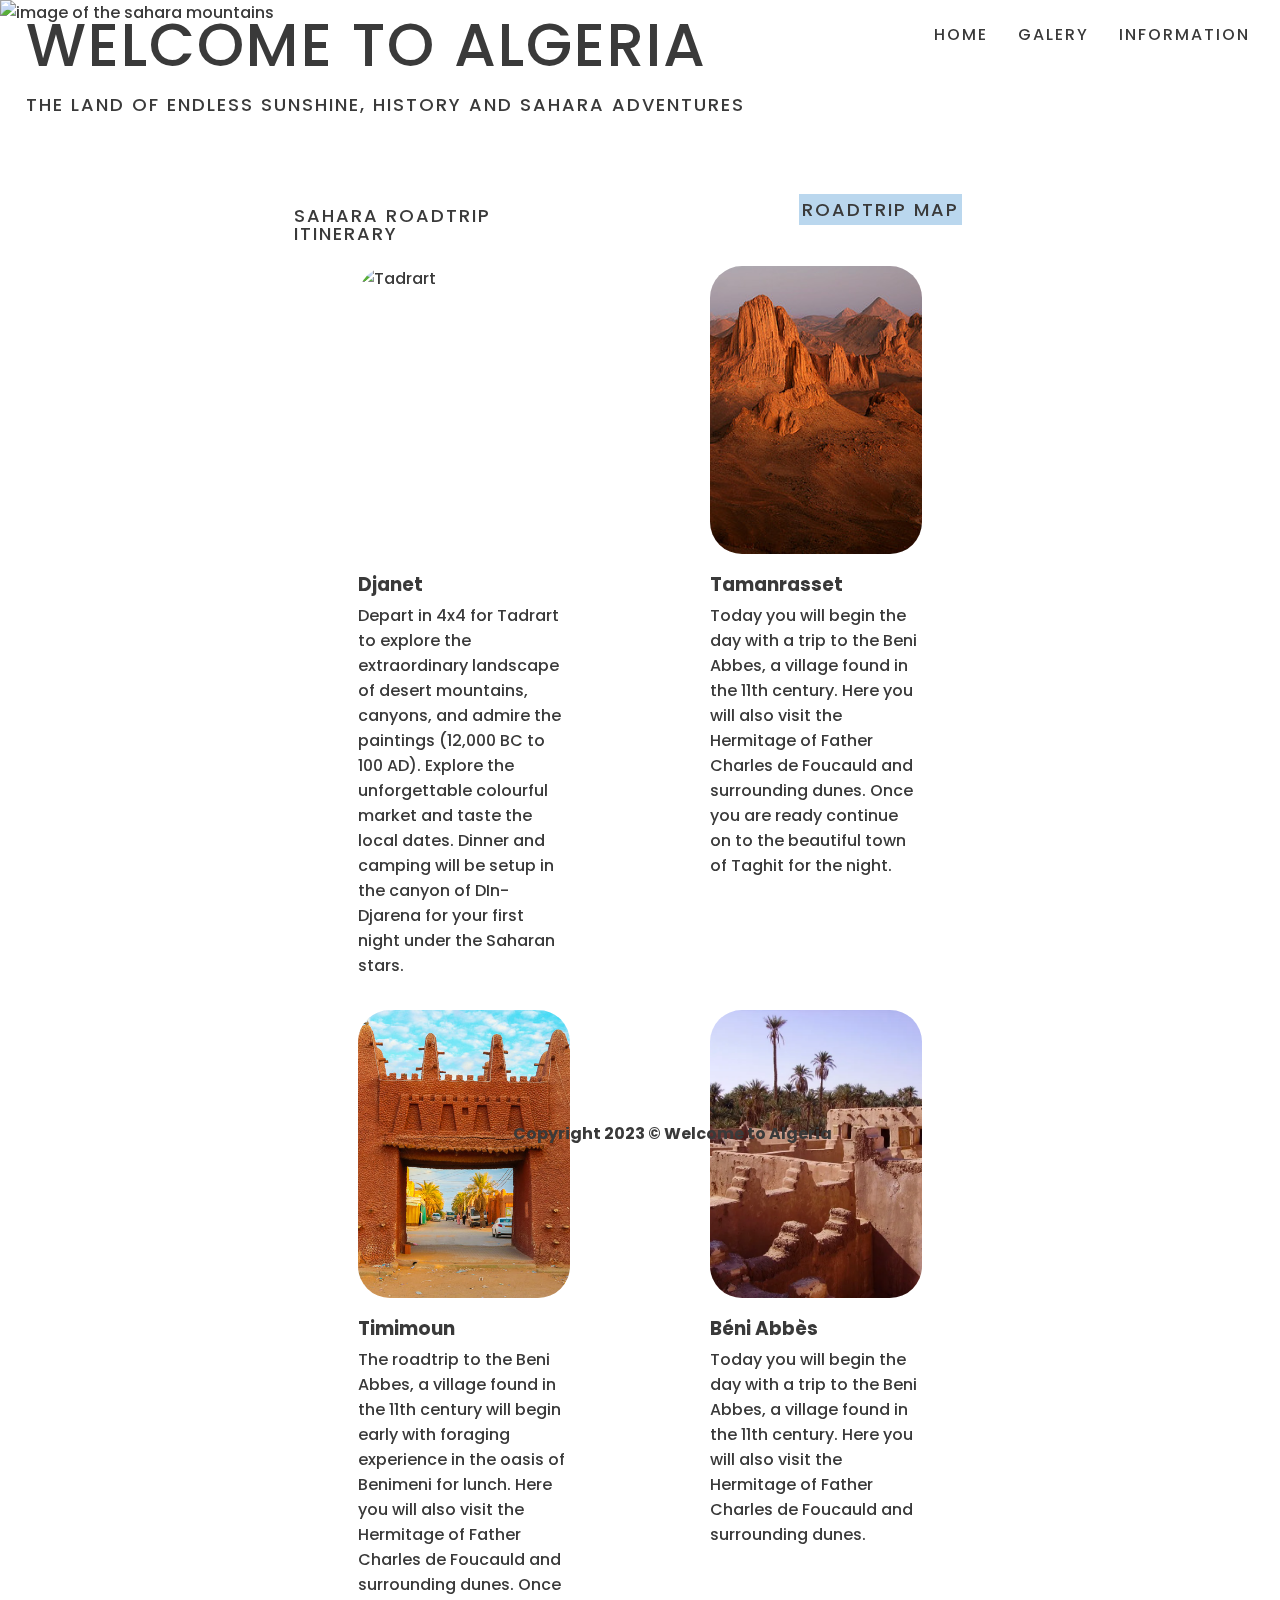
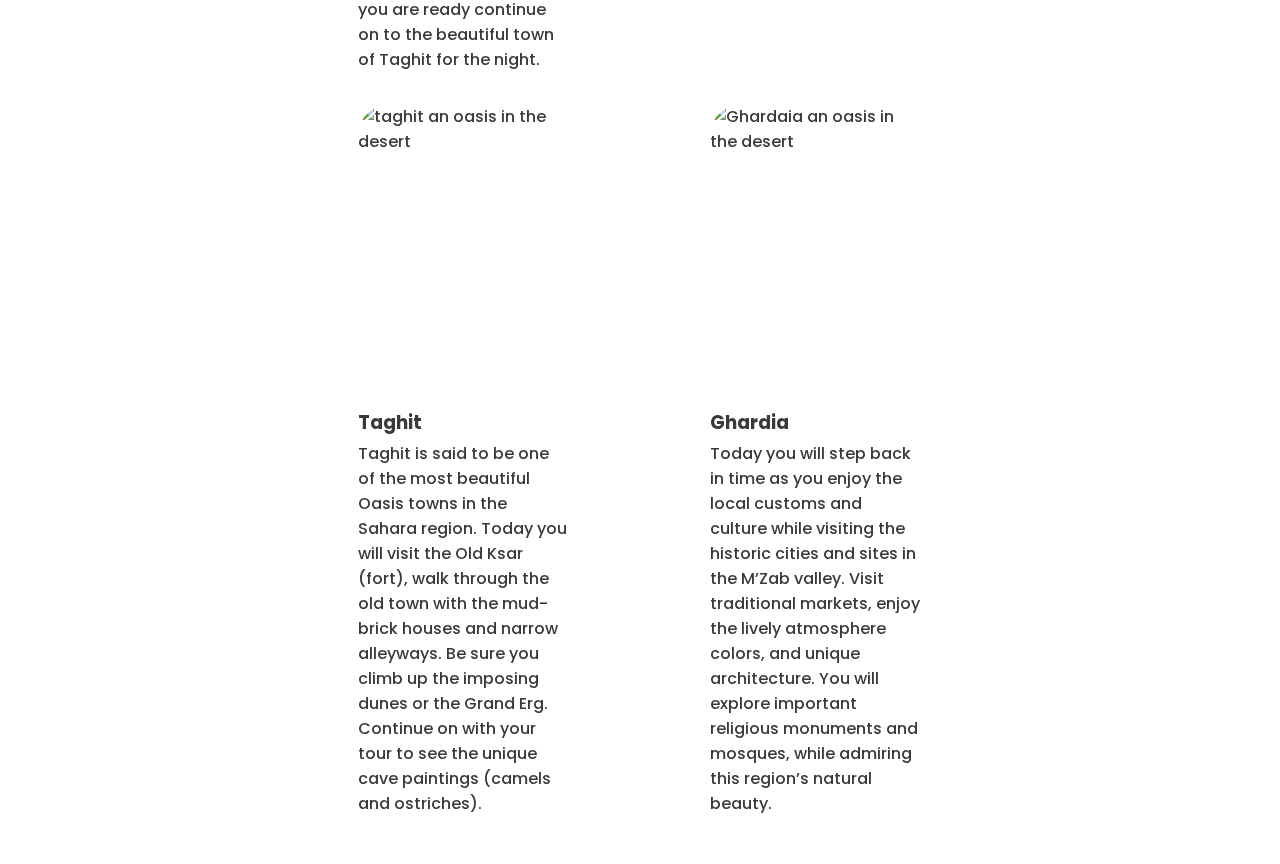
==== adventure.html @ 7b7f1408 "add icons" ====
<!DOCTYPE html>
<html lang="en">
<head>
    <meta charset="UTF-8">
    <meta http-equiv="X-UA-Compatible" content="IE=edge">
    <meta name="viewport" content="width=device-width, initial-scale=1.0">
    <meta name="description" content="Welcome to Algeria, a webpage that highlights the best touristic spots to see and experiences to have when visiting this mysterious and incredible country.">
    <meta name="description" content="Welcome to Algeria, tips and highlights of the best things to do in Algeria">
    <link rel="stylesheet" href="./assets/css/style.css">

    <title>Welcome to Algeria</title>
</head>

    

<body>
    <header>
        <a href="index.html"></a>
        
        <div class="background-wrapper">
            <img id="hero-image" src="./assets/css/images/roadtrip_bg2.PNG" alt="image of the sahara mountains">
        </div>

        <div class="showcase">
            <nav id="navigation">
                <ul id="menu">
                        
                    <li>
                        <a href="#">Information</a>
                    
                    </li>
                    <li>
                        <a href="#">Galery</a>
                    </li>
                    <li>
                        <a href="index.html">Home</a>
                    
                    </li>  
                </ul>
            </nav>   
        </div>
    
      <div class="header_roadtrip">
        <h1 id="logo">Welcome to Algeria</h1>
        <h2 id="subtitle">The Land of endless Sunshine, history and Sahara Adventures</h2>
    </div>
    </header>
    
   

   <div class="roadtrip">
        <div class="roadtrip-header">
            <div class="header_col_left">
                <h2 id="subtitle"> Sahara Roadtrip Itinerary </h2>
                <i class="fa-solid fa-car-side"></i>
            </div>


            <div class="map">
                <a href="map.html">Roadtrip Map <i class="fa-solid fa-map-location-dot"></i></a>
            </div>  
       </div>
    
 

         <div class="destinations">
           
            <div id="destination">
                
                <div id="destination_image_wrapper">
                    <img class="destination_image" src="./assets/css/images/sahara-desert.jpg" aria-label="Tadrart mountains near Djanet" 
                        alt="Tadrart">
                </div>

                <h3><i class="fa-solid fa-location-dot"></i> Djanet</h3>
                <p>
                    Depart in 4x4 for Tadrart to explore the extraordinary landscape of desert mountains, canyons,
                    and admire the paintings (12,000 BC to 100 AD). Explore the unforgettable colourful market and taste the local dates.
                    Dinner and camping will be setup in the canyon of DIn-Djarena for your first night under the Saharan stars.
                </p>

            </div>
           
            <div id="destination">
                
                <div id="destination_image_wrapper">
                    <img class="destination_image" src="./assets/css/images/tamanrasset-ahogar.jpg" aria-label="the ahogar mountains near the city of Tamanrasset" 
                        alt="ahogar mountains near Tamanrasset city">
                </div>
                <h3>Tamanrasset <i class="fa-solid fa-location-dot"></i></h3>
                <p>
                    Today you will begin the day with a trip to the Beni Abbes, a village found in the 11th century.
            Here you will also visit the Hermitage of Father Charles de Foucauld and surrounding dunes.
            Once you are ready continue on to the beautiful town of Taghit for the night. 
                </p>
            </div>
            
            <div id="destination">
                <div id="destination_image_wrapper">
                    <img class="destination_image" src="./assets/css/images/timimoun-ksar.jpg" aria-label="castle of Timimoun" 
                        alt=" castle in Timimoun">  
                </div>
                <h3>Timimoun <i class="fa-solid fa-location-dot"></i></h3>
                <p>The roadtrip to the Beni Abbes, a village found in the 11th century will begin early with foraging experience in the oasis of Benimeni for lunch.
            Here you will also visit the Hermitage of Father Charles de Foucauld and surrounding dunes.
            Once you are ready continue on to the beautiful town of Taghit for the night.</p>
            </div>

            <div id="destination">
                <div id="destination_image_wrapper">
                    <img  class="destination_image" src="./assets/css/images/Ksar-de-Beni-Abbes.webp" aria-label="castle of the descendent of town founder" 
                        alt=" castle in Beni Abbes">
                </div>
                <h3>Béni Abbès <i class="fa-solid fa-location-dot"></i></h3>
                <p>Today you will begin the day with a trip to the Beni Abbes, a village found in the 11th century.
                Here you will also visit the Hermitage of Father Charles de Foucauld and surrounding dunes.</p>
            </div>
            
            <div id="destination">
                <div id="destination_image_wrapper">
                    <img  class="destination_image" src="./assets/css/images/Oasis-of-Taghit.jpg" aria-label="the town of Taghit an oasis in the middle of the desert" 
                        alt=" taghit an oasis in the desert">
                </div>
                <h3>Taghit <i class="fa-solid fa-location-dot"></i></h3>
                 <p>Taghit is said to be one of the most beautiful Oasis towns in the Sahara region. Today you will visit the Old Ksar (fort),
                walk through the old town with the mud-brick houses and narrow alleyways. Be sure you climb up the imposing dunes or the Grand
                Erg. Continue on with your tour to see the unique cave paintings (camels and ostriches).
                </p>
            </div>
            
            <div id="destination">
                <div id="destination_image_wrapper">
                    <img  class="destination_image" src="./assets/css/images/Ghardaia-Algeria.jpg" aria-label="the town of Ghardaia an oasis in the middle of the desert" 
                        alt=" Ghardaia an oasis in the desert">
                </div>
                <h3>Ghardia <i class="fa-solid fa-location-dot"></i></h3>
                <p>Today you will step back in time as you enjoy the local customs and culture while visiting the historic cities and sites in the M’Zab valley.
                Visit traditional markets, enjoy the lively atmosphere colors, and unique architecture. You will explore important religious monuments and mosques,
                while admiring this region’s natural beauty.</p>

            </div>
       </div>
       
   </div>
   <!--
        <div class="bg-modal">
            <div class="modal-content">
                <div id="map">
                    <h3>Roadtrip Map</h3>
                    <iframe src="https://www.google.com/maps/embed?pb=!1m52!1m12!1m3!1d11360743.648495719!2d-1.3803952590381898!3d29.0683689538386!2m3!1f0!2f0!3f0!3m2!1i1024!2i768!4f13.1!4m37!3e0!4m5!1s0x122c34592770aaf5%3A0x74a43f19b4fffa40!2sDjanet%2C%20Algeria!3m2!1d24.554150999999997!2d9.485429!4m5!1s0x12206f20039a4af5%3A0xd524cbdec5d293e4!2sTamanrasset%2C%20Algeria!3m2!1d22.790297199999998!2d5.5193268!4m5!1s0x127572225e84a77f%3A0x29b4250c99b3463e!2sTimimoun%2C%20Algeria!3m2!1d29.2616911!2d0.2415964!4m5!1s0xd8de0237eaebd35%3A0x80a82d752c0e3b8a!2zQsOpbmkgQWJiw6hzLCBBbGdlcmlh!3m2!1d30.131221699999998!2d-2.1662258!4m5!1s0xd8fb2fc1770a401%3A0xcf4f9fd0faa6341d!2sTaghit%2C%20Algeria!3m2!1d30.8792156!2d-2.0103649!4m5!1s0x1264260535a026c3%3A0xc3b2db87d221aa04!2sGhardaia%2C%20Algeria!3m2!1d32.4943741!2d3.64446!5e1!3m2!1sen!2sde!4v1672321815999!5m2!1sen!2sde" alt="detailed map of the roadtrip though the Algerian Sahara" ></iframe>
                 </div>
            </div>

        </div>-->
</body>
<footer>
          
            <ul class="social-networks">
             <li>
                    <a href="https://facebook.com" target="_blank" rel="noopener"
                        aria-label="Visit our Facebook page (opens in a new tab)"><i class="fab fa-facebook"></i></a>
                </li>
                <li>
                    <a href="https://twitter.com" target="_blank" rel="noopener"
                        aria-label="Visit our Twitter page (opens in a new tab)"><i class="fab fa-twitter-square"></i></a>
                </li>
                <li>
                    <a href="https://youtube.com" target="_blank" rel="noopener"
                        aria-label="Visit our YouTube page (opens in a new tab)"><i class="fab fa-youtube-square"></i></a>
                </li>
                <li>
                    <a href="https://instagram.com" target="_blank" rel="noopener"
                        aria-label="Visit our Instagram page (opens in a new tab)"><i class="fab fa-instagram"></i></a>
                </li> 
                <li class="copyright">
                    <p>Copyright 2023 © Welcome to Algeria
                    </p>
                </li>
            </ul>
    
</footer>
<!-- Font awesome script -->
<script src="https://kit.fontawesome.com/b83175b9a4.js" crossorigin="anonymous"></script>
<script src="https://kit.fontawesome.com/b83175b9a4.js" crossorigin="anonymous"></script>
<script src="https://kit.fontawesome.com/726e1f4ce8.js" crossorigin="anonymous"></script>
</html>
---- assets/css/style.css ----
@import url('https://fonts.googleapis.com/css?family=Poppins:200,300,400,500,600,700,800,900&display=swap');

* {
    box-sizing: border-box;
    margin: 0;
    padding: 0;
    font-family: 'Poppins', sans-serif;
}

body {
    height: 100%;
    font-family: 'Poppins', sans-serif;
    font-weight: 500;
    color: #3a3a3a;
}



#logo {
    font-family: 'Poppins', sans-serif;
    font-size: 60px;
    font-weight: 500;
    text-transform: uppercase;
    letter-spacing: 2px;
    color: #3a3a3a;
}

#subtitle {
    font-family: 'Poppins', sans-serif;
    font-size: large;
    font-weight: 500;
    /* line-height: 1em; */
    text-transform: uppercase;
    letter-spacing: 2px;
    color: #3a3a3a;
    align-self: flex-start;
    margin-left: 2%;
    margin: 0.4rem;
}

#logo {
    text-align: left;
    margin-left: 2%;
}
/*navigation links*/

#navigation {
    align-self: flex-end;
}

#menu {
    
    font-family: 'Poppins', sans-serif;
    font-size: 1em;
    font-weight: 500;
    line-height: 1em;
    text-transform: uppercase;
    letter-spacing: 2px;
    

}

#menu li {
    float: right;
    list-style-type: none;
    margin-right: 30px;

}
#menu a {
    text-decoration: none;
    color:  #3a3a3a;
}

#menu a:hover {

    border-bottom: 1px solid #f56607;
    color: #f56607;

}

.video {
    position: absolute;
    top: 0;
    left: 0;
    width: 100%;
    height: 100%;
    object-fit: cover;
    z-index: -2;
}


.showcase {
    width: 100%;
    position: absolute;
    top: 3%;
    left: 0px;
    z-index: 1;
    display: flex;
    justify-content: space-between;
    align-items: flex-start;
    color: #394149;
    z-index: 2;
    flex-direction: column;
}


#logo {
    font-family: 'Poppins', sans-serif;
    font-size: 60px;
    font-weight: 500;
    text-transform: uppercase;
    letter-spacing: 2px;
    color:  #3a3a3a;
}

#subtitle {
    font-family: 'Poppins', sans-serif;
    font-size: large;
    font-weight: 500;
    line-height: 1em;
    text-transform: uppercase;
    letter-spacing: 2px;
    color:  #3a3a3a;
    align-self: flex-start;
    margin-left: 2%;
}

/* Content of the home page*/

#logo {
    text-align: left;
    margin-left: 2%;
}
.content {
    margin-top: 7%;
    display: flex;
    flex-direction: column;
}
.short-intro {
    align-self: center;
    background-color: #ffffff9c;
    width: 45%;
    padding: 16px;
    border-radius: 20px;
    margin-top: 100px;
    font-weight: 500;
    display: flex;
    flex-direction: column;
    color: black;
    border: 1px solid #bbbbbb;
    box-shadow: 7px 10px 22px -1px rgb(0 0 0 / 24%);

}

.short-intro p {
    font-size: small;
    font-weight: 600;
    text-shadow: 0px 0px 6px white;
}

#start-btn {    
    align-self: center;
    padding: 5px 10px;
    border-radius: 10px;
    margin: 14px;
    cursor: pointer;
    font-weight: 500;
    background-color: #f8f8f891;
    border: 1px solid #bbbbbb;
    
}

#start-btn :hover {
    background-color: #f2f2f291;
     color:  #f56607;
  
}

#start-btn a {
   text-decoration: none; 
}
/* footer and social media links*/

footer {
    position: absolute;
    bottom: -259px;
    left: 0px;
    max-height: 20%;
    width: 100%;
    font-size: larger;
    font-weight: bolder;
}


.social-networks {
    display: flex;
    flex-direction: row;
    align-items: center;
    justify-content: center;
}

.social-networks i {
    font-size: 160%;
    margin: 1%;
    padding: 5px;
    color: #3a3a3a
}

.social-networks li {
    margin: 3px;
}

.social-networks li::marker {
    content: none;
}

.copyright {
    font-size: smaller;
    color: #3a3a3a
}

/*roadtrip details page*/

.header_roadtrip {
    margin-top: 0px;
    display: flex;
    flex-direction: column;
}
#hero-image {
    background: url('../css/images/roadtrip_bg2.PNG') no repeat center center;
    min-height: 100%;
    
    background-size: cover;
    object-fit: cover;
    position: fixed;
}

.background-wrapper {
    width: 100%;
    height: 60px;
    overflow: hidden;
    z-index: -2;
    position: fixed;
    left: 0;
    top: 0;
}

.roadtrip {
    width: 60%;
    /*display: flex;
    align-items: center;
    justify-content: center;
    flex: 1;*/
    background-color: #ffffffb8;
    margin-left: auto;
    margin-right: auto;
    margin-top: 3rem;
    border-radius: 2rem;
    padding: 2rem;

}

h3 {
    color: #3a3a3a;
    margin-bottom: 4px;
    align-items: center;
    justify-content: center;
}


.destinations {
    color: #3a3a3a;
    display: flex;
    flex-direction: row;
    flex-wrap: wrap;
    justify-content: space-around;
    align-items: flex-start;
}

#destination {
    width: 30%;
    margin: 1rem;
    display: flex;
    flex-direction: column;
}

.destination_image {
    object-fit: cover;
    width: 100%;
    height: 100%;
}

#destination_image_wrapper {
    height: 18rem;
    margin-bottom: 1rem;
    border-radius: 2rem;
    overflow: hidden;
}

/*the map page*/

.roadtrip-map {
    width: 60%;
    background-color: #ffffffb8;
    margin-left: auto;
    margin-right: auto;
    margin-top: 8rem;
    border-radius: 2rem;
    padding: 3rem;
    display: flex;
    flex-direction: column;
    flex-wrap: wrap;
   
}

iframe {
    width: 100%;
    height: 52rem;
    display: flex;
    flex-direction: row;
    flex-wrap: wrap;
    justify-content: center;
    align-items: center;
}


.itinerary {
    font-family: 'Poppins', sans-serif;
    font-size: large;
    font-weight: 500;
    line-height: 1em;
    text-transform: uppercase;
    letter-spacing: 2px;
    color: #3a3a3a;
    align-self: flex-start;
    margin: 0.3rem;
}


.itinerary a {
    text-decoration: none;
    color: #3a3a3a;
    background-color: #217fc94f;
    padding: 3px;
    padding: -0.4rem;
    margin: -221px;
}

.itinerary a:hover {
    border-bottom: 1px solid #f56607;
    color: #f56607;
}

.map {
    font-family: 'Poppins', sans-serif;
    font-size: large;
    font-weight: 500;
    line-height: 1em;
    text-transform: uppercase;
    letter-spacing: 2px;
    color: #3a3a3a;
   
}

.map a {
    text-decoration: none;
    color: #3a3a3a;
    background-color: #217fc94f;
    padding: 3px;
    padding: -0.4rem;
    margin: 30px;
}


.map a:hover {
    border-bottom: 1px #f56607;
    color: #f56607;
}

.roadtrip-header {
    display: flex;
    flex-direction: row;
    justify-content: space-between;
}

.map-header {
    
    display: flex;
    flex-direction: row;
    margin-bottom: -1.5rem;
    align-items: baseline;
    align-content: flex-start;
    justify-content: space-between;
    flex-wrap: wrap;

}

#map {
    display: flex;
    flex-direction: row;
    justify-content: space-between;
}

.map-header i {
    font-size: large;
    margin: 1%;
    padding: 5px;
    color: #3a3a3a;
    height: 20px;
}
.map-header i::marker {
    content: icon;
}

.header_col_left{
    display:flex;
    flex-direction: row;
}
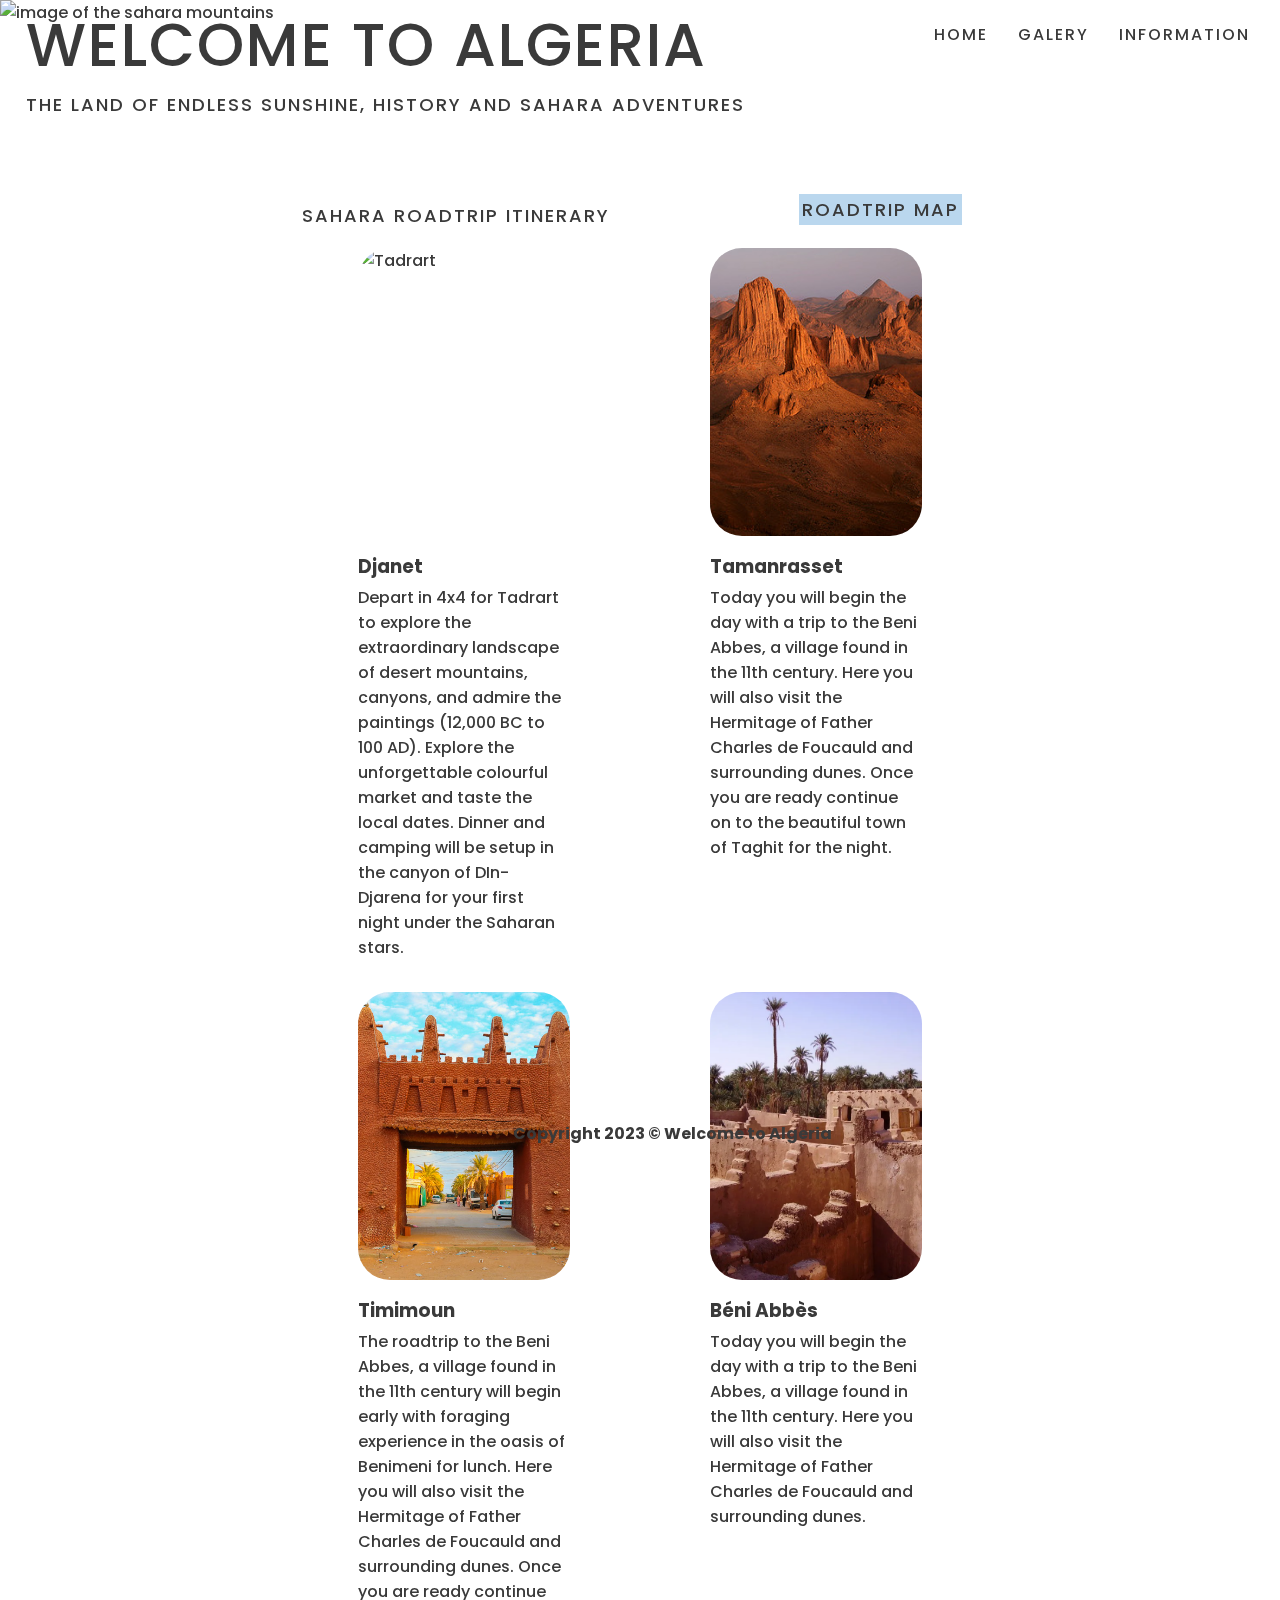
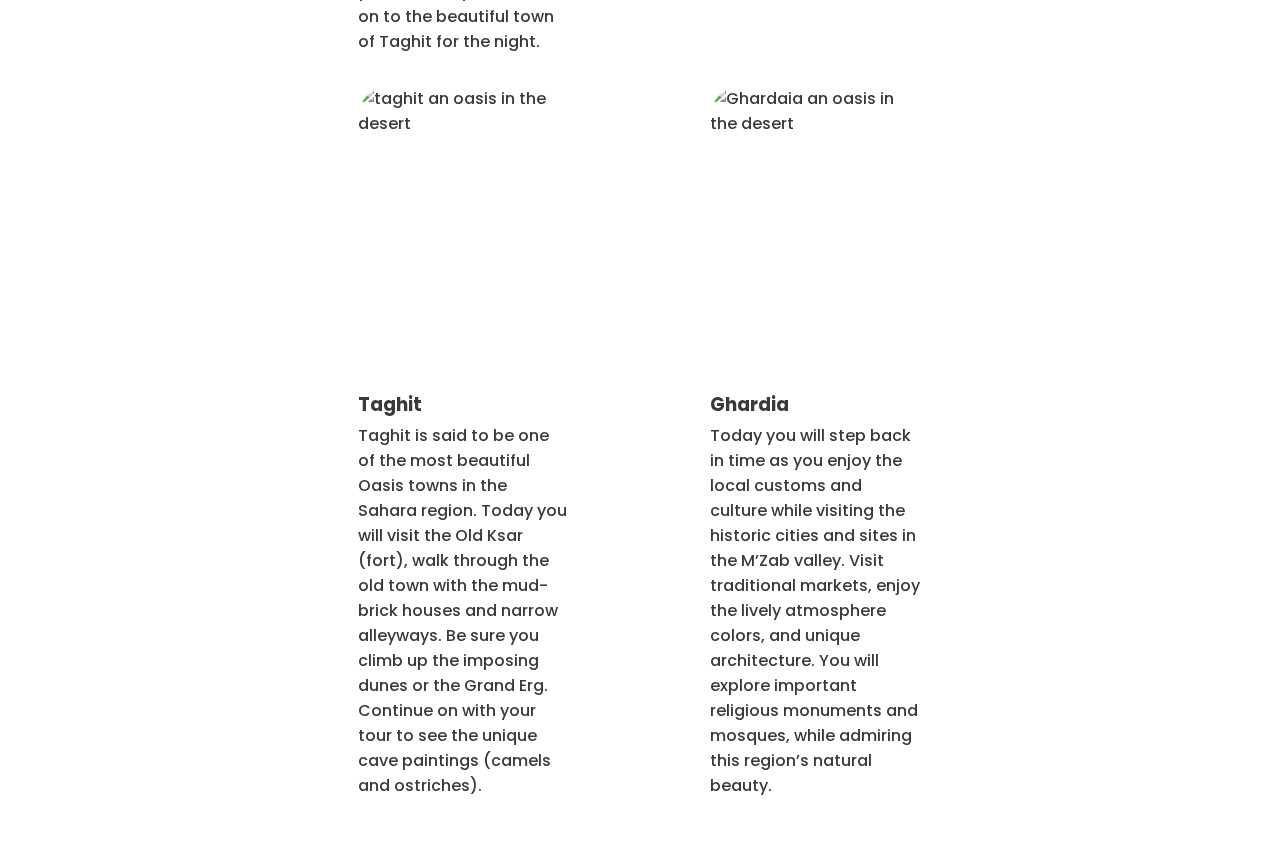
==== commit 82354739: "add gallery structure and style" ====
--- a/adventure.html
+++ b/adventure.html
@@ -30,7 +30,7 @@
                     
                     </li>
                     <li>
-                        <a href="#">Galery</a>
+                        <a href="gallery.html">Galery</a>
                     </li>
                     <li>
                         <a href="index.html">Home</a>
@@ -50,12 +50,8 @@
 
    <div class="roadtrip">
         <div class="roadtrip-header">
-            <div class="header_col_left">
                 <h2 id="subtitle"> Sahara Roadtrip Itinerary </h2>
-                <i class="fa-solid fa-car-side"></i>
-            </div>
-
-
+                
             <div class="map">
                 <a href="map.html">Roadtrip Map <i class="fa-solid fa-map-location-dot"></i></a>
             </div>  
@@ -72,7 +68,7 @@
                         alt="Tadrart">
                 </div>
 
-                <h3><i class="fa-solid fa-location-dot"></i> Djanet</h3>
+                <h3> Djanet <i class="fa-solid fa-location-dot"></i></h3>
                 <p>
                     Depart in 4x4 for Tadrart to explore the extraordinary landscape of desert mountains, canyons,
                     and admire the paintings (12,000 BC to 100 AD). Explore the unforgettable colourful market and taste the local dates.
--- a/assets/css/style.css
+++ b/assets/css/style.css
@@ -412,7 +412,28 @@
     content: icon;
 }
 
-.header_col_left{
-    display:flex;
-    flex-direction: row;
+/*gallery*/
+
+#showcase-gallery {
+    background-color: #bad1e8;
+    height: 243px;
+    padding: 59px;
+
+}
+
+img {
+    width: 100%;
+    height: 298px;
+  
+}
+
+#photos {
+    clear: both;
+    line-height: 0;
+    column-count: 4;
+    column-gap: 0;
+}
+
+#photos > img {
+    width: 100%;
 }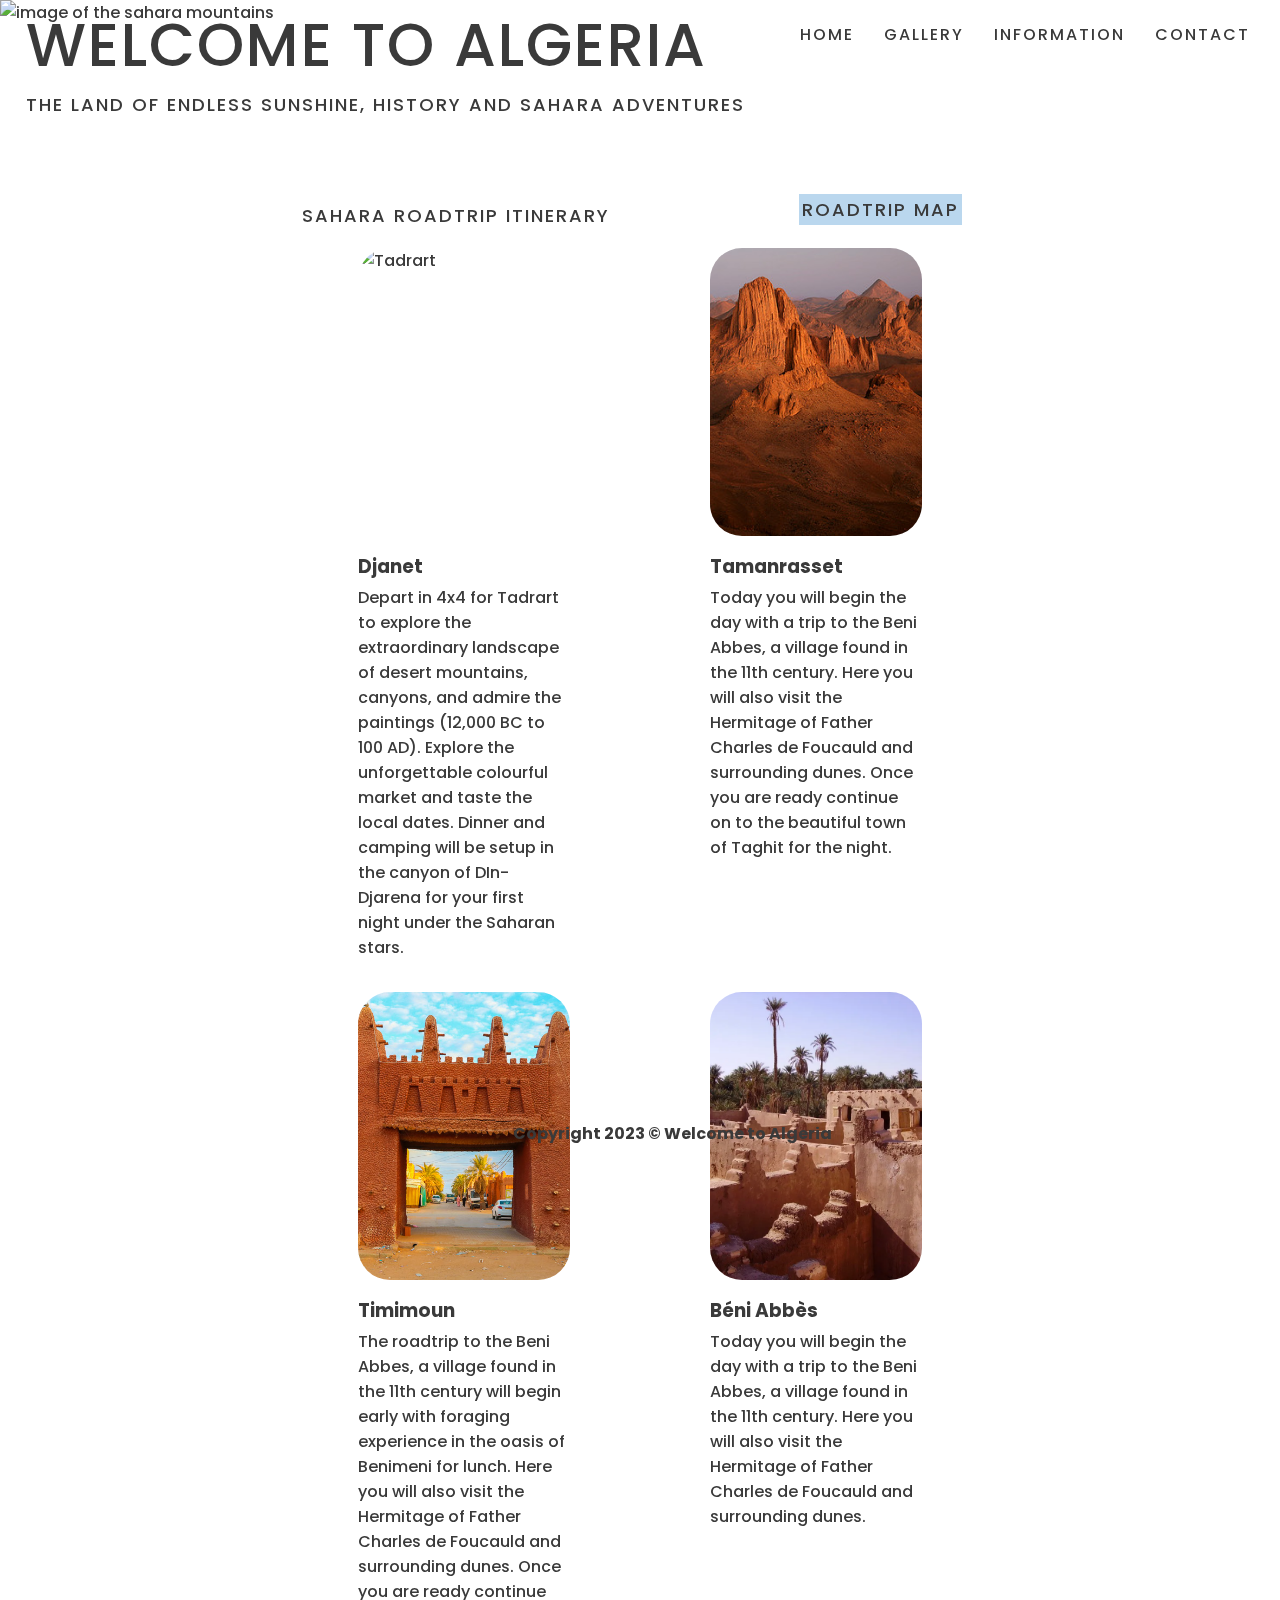
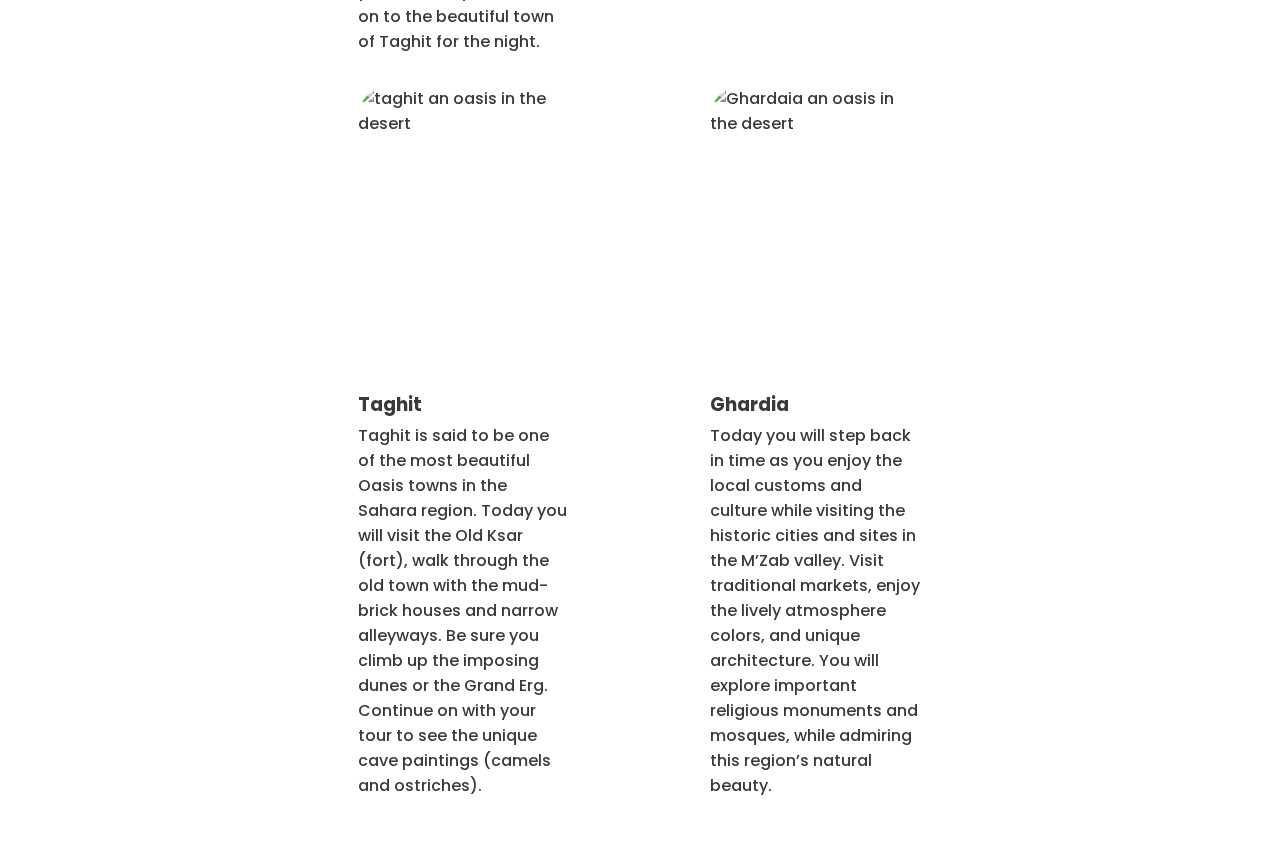
==== commit c4679cec: "add form style and fix typoes" ====
--- a/adventure.html
+++ b/adventure.html
@@ -24,13 +24,17 @@
         <div class="showcase">
             <nav id="navigation">
                 <ul id="menu">
+
+                    <li>  
+                        <a href="contact-form.html">Contact</a>
+                    </li>
                         
                     <li>
-                        <a href="#">Information</a>
+                        <a href="information.html">Information</a>
                     
                     </li>
                     <li>
-                        <a href="gallery.html">Galery</a>
+                        <a href="gallery.html">Gallery</a>
                     </li>
                     <li>
                         <a href="index.html">Home</a>
--- a/assets/css/style.css
+++ b/assets/css/style.css
@@ -79,7 +79,7 @@
 }
 
 .video {
-    position: absolute;
+    position: fixed;
     top: 0;
     left: 0;
     width: 100%;
@@ -98,7 +98,7 @@
     display: flex;
     justify-content: space-between;
     align-items: flex-start;
-    color: #394149;
+    color: #f56607;
     z-index: 2;
     flex-direction: column;
 }
@@ -436,4 +436,80 @@
 
 #photos > img {
     width: 100%;
-}+}
+
+/* information */
+
+.roadtrip-information {
+    align-self: center;
+    background-color: rgba(255, 255, 255, 0.863);
+    width: 60%;
+    margin-top: 100px;
+    font-weight: 500;
+    display: flex;
+    flex-direction: column;
+    box-shadow: rgba(0, 0, 0, 0.24) 7px 10px 22px -1px;
+    text-shadow: white 0px 0px 6px;
+    border-radius: 20px;
+    border-width: 1px;
+    border-style: solid;
+    border-color: rgb(187, 187, 187);
+    border-image: initial;
+    padding: 35px;
+}
+
+/* contact */
+
+.contact-us {
+    align-self: center;
+    background-color: rgba(255, 255, 255, 0.863);
+    width: 60%;
+    margin-top: 100px;
+    font-weight: 500;
+    display: flex;
+    flex-direction: column;
+    box-shadow: rgba(0, 0, 0, 0.24) 7px 10px 22px -1px;
+    text-shadow: white 0px 0px 6px;
+    border-radius: 20px;
+    border-width: 1px;
+    border-style: solid;
+    border-color: rgb(187, 187, 187);
+    border-image: initial;
+    padding: 35px;
+}
+
+.contact_col {
+    display: flex;
+    flex-direction: column;
+    margin-right: 0.5rem;
+}
+
+.contact_row {
+    display: flex;
+    flex-direction: row;
+    margin-bottom: 0.5rem;
+}
+
+.inquiry {
+    min-width: 100%;
+}
+
+.contact_line {
+    margin-top: 0.1rem;
+    margin-bottom: 0.1rem;
+}
+
+.contact-header{
+    margin-bottom: 0.5rem;
+}
+
+.contact_input{
+    display: flex;
+    padding: 0.1rem 0.3rem;
+    margin-left: auto;
+}
+
+.contact_input_wrapper{
+    align-self:flex-end;
+}
+
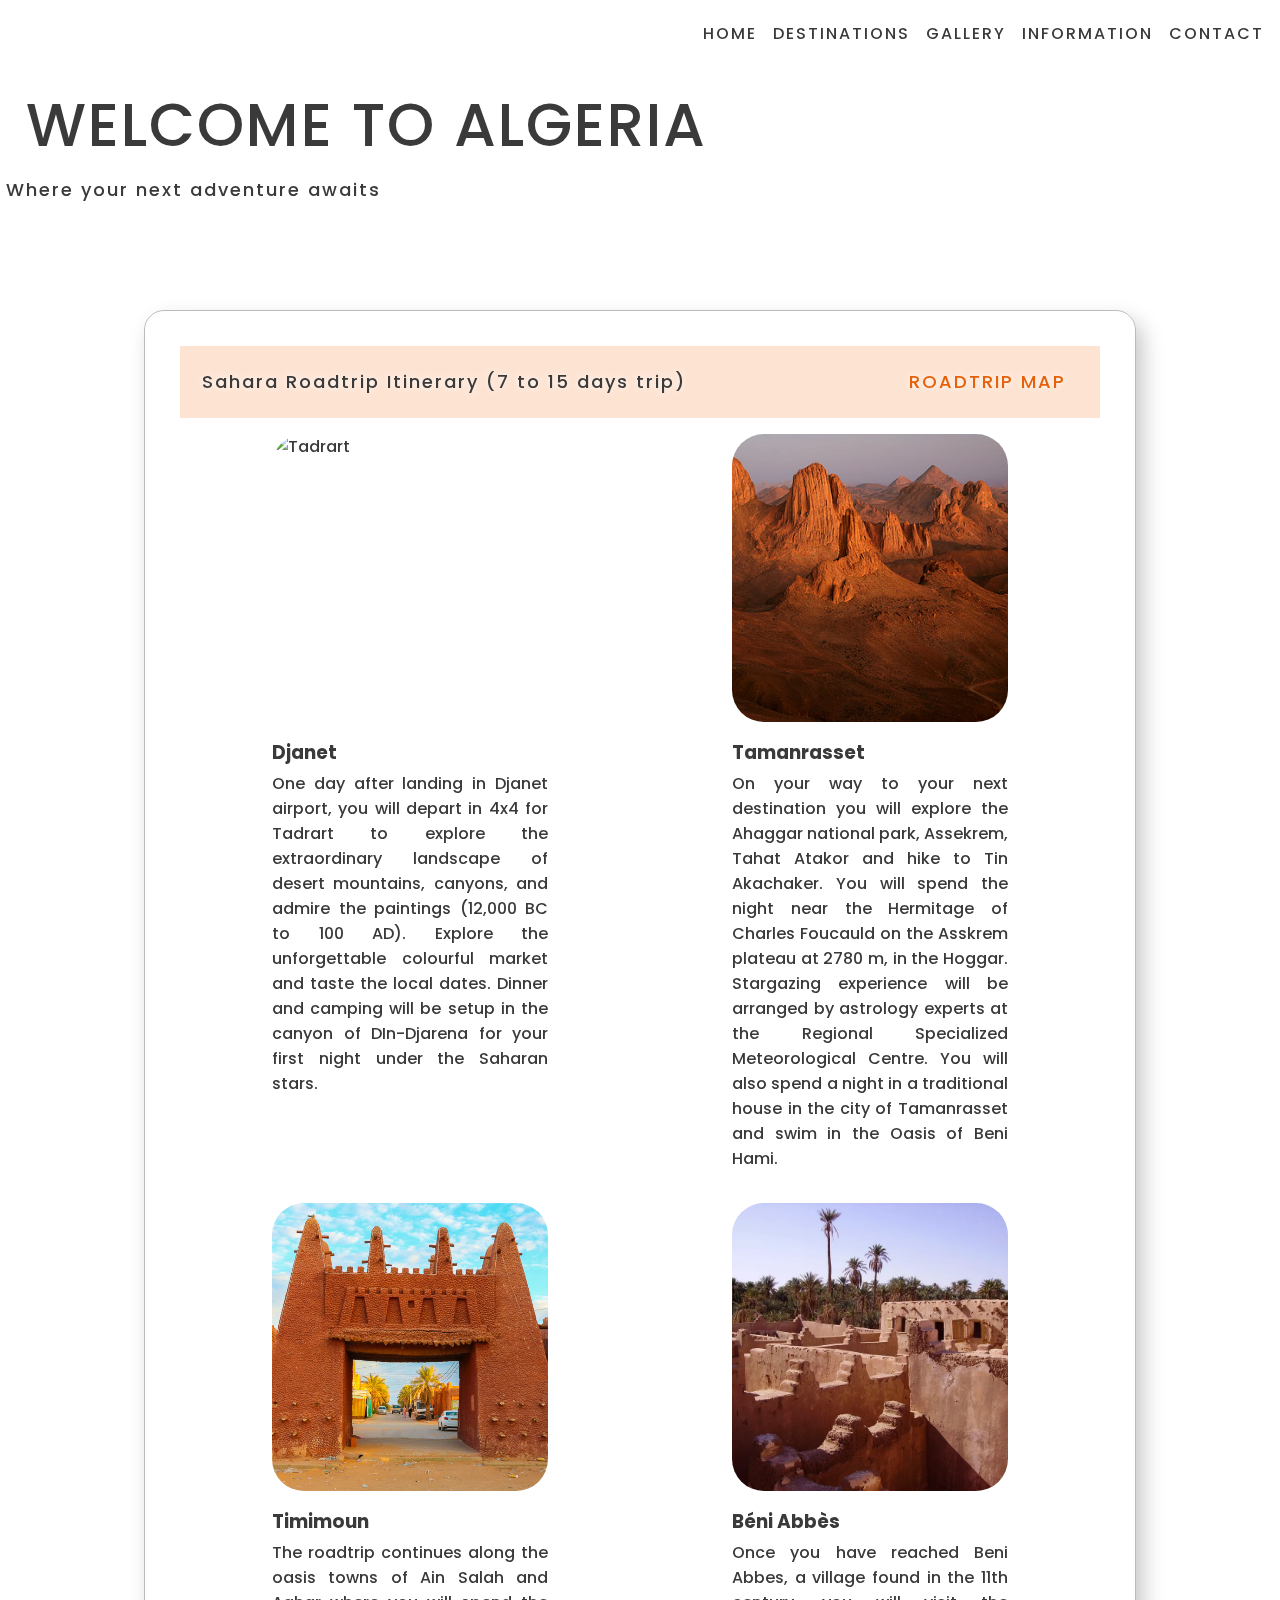
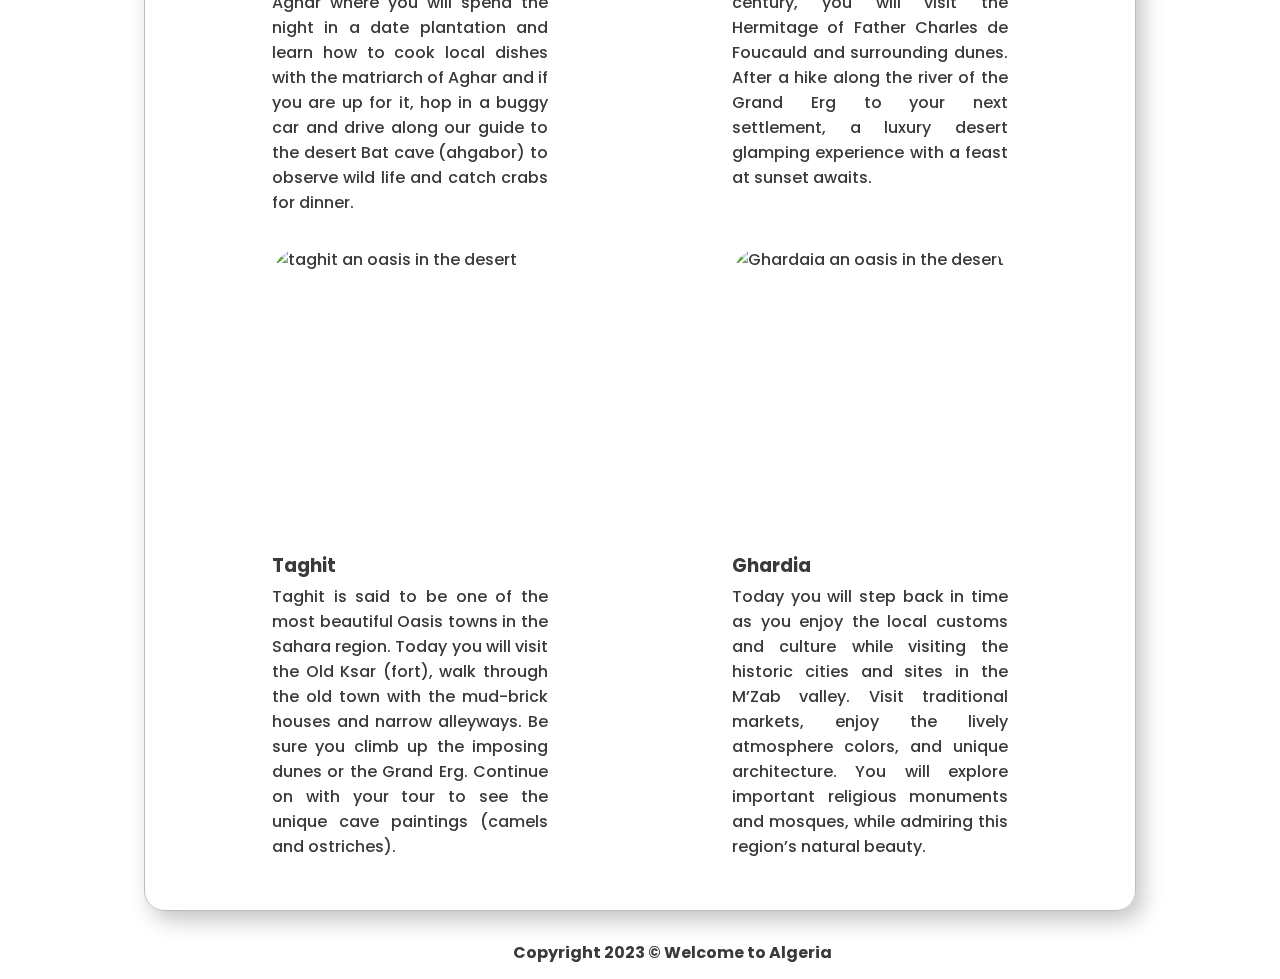
==== commit 306b3ca0: "adjust media queries and rewrote itinerary description" ====
--- a/adventure.html
+++ b/adventure.html
@@ -15,56 +15,58 @@
 
 <body>
     <header>
-        <a href="index.html"></a>
-        
-        <div class="background-wrapper">
-            <img id="hero-image" src="./assets/css/images/roadtrip_bg2.PNG" alt="image of the sahara mountains">
+
+        <div class="background-video">
+            <video class="video" src="./assets/css/images/sahara-desert-videobg.mp4" muted loop autoplay></video>
         </div>
 
         <div class="showcase">
             <nav id="navigation">
                 <ul id="menu">
-
+                        
                     <li>  
                         <a href="contact-form.html">Contact</a>
                     </li>
-                        
+                    
                     <li>
                         <a href="information.html">Information</a>
                     
                     </li>
+
                     <li>
                         <a href="gallery.html">Gallery</a>
                     </li>
+                    
+                    <li>
+                        <a href="adventure.html">Destinations</a>
+                    
+                    </li> 
+
                     <li>
                         <a href="index.html">Home</a>
                     
-                    </li>  
+                    </li>   
+                    
                 </ul>
             </nav>   
         </div>
-    
-      <div class="header_roadtrip">
-        <h1 id="logo">Welcome to Algeria</h1>
-        <h2 id="subtitle">The Land of endless Sunshine, history and Sahara Adventures</h2>
-    </div>
     </header>
     
    
-
-   <div class="roadtrip">
+    <div class="content">
+        <h1 id="logo">Welcome to Algeria</h1>
+        <h2 id="subtitle">Where your next adventure awaits</h2>
+   <div class="content_inner">
         <div class="roadtrip-header">
-                <h2 id="subtitle"> Sahara Roadtrip Itinerary </h2>
+                <h2 id="subtitle"> Sahara Roadtrip Itinerary (7 to 15 days trip)</h2>
                 
             <div class="map">
-                <a href="map.html">Roadtrip Map <i class="fa-solid fa-map-location-dot"></i></a>
+                <i class="fa-solid fa-map-location-dot"></i>
+                <a href="map.html">Roadtrip Map </a>
             </div>  
        </div>
     
- 
-
          <div class="destinations">
-           
             <div id="destination">
                 
                 <div id="destination_image_wrapper">
@@ -74,9 +76,10 @@
 
                 <h3> Djanet <i class="fa-solid fa-location-dot"></i></h3>
                 <p>
-                    Depart in 4x4 for Tadrart to explore the extraordinary landscape of desert mountains, canyons,
+                    One day after landing in Djanet airport, you will depart in 4x4 for Tadrart to explore the extraordinary landscape of desert mountains, canyons,
                     and admire the paintings (12,000 BC to 100 AD). Explore the unforgettable colourful market and taste the local dates.
                     Dinner and camping will be setup in the canyon of DIn-Djarena for your first night under the Saharan stars.
+                
                 </p>
 
             </div>
@@ -89,9 +92,9 @@
                 </div>
                 <h3>Tamanrasset <i class="fa-solid fa-location-dot"></i></h3>
                 <p>
-                    Today you will begin the day with a trip to the Beni Abbes, a village found in the 11th century.
-            Here you will also visit the Hermitage of Father Charles de Foucauld and surrounding dunes.
-            Once you are ready continue on to the beautiful town of Taghit for the night. 
+                    On your way to your next destination you will explore the Ahaggar national park, Assekrem, Tahat Atakor and hike to Tin Akachaker. You will spend
+                    the night near the Hermitage of Charles Foucauld on the Asskrem plateau at 2780 m, in the Hoggar. Stargazing experience will be arranged by astrology experts at the Regional Specialized Meteorological Centre.
+                    You will also spend a night in a traditional house in the city of Tamanrasset and swim in the Oasis of Beni Hami.
                 </p>
             </div>
             
@@ -101,9 +104,9 @@
                         alt=" castle in Timimoun">  
                 </div>
                 <h3>Timimoun <i class="fa-solid fa-location-dot"></i></h3>
-                <p>The roadtrip to the Beni Abbes, a village found in the 11th century will begin early with foraging experience in the oasis of Benimeni for lunch.
-            Here you will also visit the Hermitage of Father Charles de Foucauld and surrounding dunes.
-            Once you are ready continue on to the beautiful town of Taghit for the night.</p>
+                <p>The roadtrip continues along the oasis towns of Ain Salah and Aghar where you will spend the night in a date plantation and learn how to cook local dishes with 
+                the matriarch of Aghar and if you are up for it, hop in a buggy car and drive along our guide to the desert Bat cave (ahgabor) to observe wild life and catch crabs for dinner.
+                </p>
             </div>
 
             <div id="destination">
@@ -112,8 +115,9 @@
                         alt=" castle in Beni Abbes">
                 </div>
                 <h3>Béni Abbès <i class="fa-solid fa-location-dot"></i></h3>
-                <p>Today you will begin the day with a trip to the Beni Abbes, a village found in the 11th century.
-                Here you will also visit the Hermitage of Father Charles de Foucauld and surrounding dunes.</p>
+                <p>Once you have reached Beni Abbes, a village found in the 11th century, you will visit the Hermitage of Father Charles de Foucauld and surrounding dunes. 
+                    After a hike along the river of the Grand Erg to your next settlement, a luxury desert glamping experience with a feast at sunset awaits. 
+                </p>
             </div>
             
             <div id="destination">
@@ -142,16 +146,8 @@
        </div>
        
    </div>
-   <!--
-        <div class="bg-modal">
-            <div class="modal-content">
-                <div id="map">
-                    <h3>Roadtrip Map</h3>
-                    <iframe src="https://www.google.com/maps/embed?pb=!1m52!1m12!1m3!1d11360743.648495719!2d-1.3803952590381898!3d29.0683689538386!2m3!1f0!2f0!3f0!3m2!1i1024!2i768!4f13.1!4m37!3e0!4m5!1s0x122c34592770aaf5%3A0x74a43f19b4fffa40!2sDjanet%2C%20Algeria!3m2!1d24.554150999999997!2d9.485429!4m5!1s0x12206f20039a4af5%3A0xd524cbdec5d293e4!2sTamanrasset%2C%20Algeria!3m2!1d22.790297199999998!2d5.5193268!4m5!1s0x127572225e84a77f%3A0x29b4250c99b3463e!2sTimimoun%2C%20Algeria!3m2!1d29.2616911!2d0.2415964!4m5!1s0xd8de0237eaebd35%3A0x80a82d752c0e3b8a!2zQsOpbmkgQWJiw6hzLCBBbGdlcmlh!3m2!1d30.131221699999998!2d-2.1662258!4m5!1s0xd8fb2fc1770a401%3A0xcf4f9fd0faa6341d!2sTaghit%2C%20Algeria!3m2!1d30.8792156!2d-2.0103649!4m5!1s0x1264260535a026c3%3A0xc3b2db87d221aa04!2sGhardaia%2C%20Algeria!3m2!1d32.4943741!2d3.64446!5e1!3m2!1sen!2sde!4v1672321815999!5m2!1sen!2sde" alt="detailed map of the roadtrip though the Algerian Sahara" ></iframe>
-                 </div>
-            </div>
-
-        </div>-->
+</div>
+  
 </body>
 <footer>
           
--- a/assets/css/style.css
+++ b/assets/css/style.css
@@ -14,8 +14,6 @@
     color: #3a3a3a;
 }
 
-
-
 #logo {
     font-family: 'Poppins', sans-serif;
     font-size: 60px;
@@ -23,14 +21,14 @@
     text-transform: uppercase;
     letter-spacing: 2px;
     color: #3a3a3a;
+    text-align: left;
+    margin-left: 2%;
 }
 
 #subtitle {
     font-family: 'Poppins', sans-serif;
     font-size: large;
     font-weight: 500;
-    /* line-height: 1em; */
-    text-transform: uppercase;
     letter-spacing: 2px;
     color: #3a3a3a;
     align-self: flex-start;
@@ -38,10 +36,7 @@
     margin: 0.4rem;
 }
 
-#logo {
-    text-align: left;
-    margin-left: 2%;
-}
+
 /*navigation links*/
 
 #navigation {
@@ -63,12 +58,13 @@
 #menu li {
     float: right;
     list-style-type: none;
-    margin-right: 30px;
+    margin-right: 1rem;
 
 }
 #menu a {
     text-decoration: none;
     color:  #3a3a3a;
+    line-height: 1.2rem;
 }
 
 #menu a:hover {
@@ -92,9 +88,8 @@
 .showcase {
     width: 100%;
     position: absolute;
-    top: 3%;
+    top: 1.5rem;
     left: 0px;
-    z-index: 1;
     display: flex;
     justify-content: space-between;
     align-items: flex-start;
@@ -104,57 +99,37 @@
 }
 
 
-#logo {
-    font-family: 'Poppins', sans-serif;
-    font-size: 60px;
-    font-weight: 500;
-    text-transform: uppercase;
-    letter-spacing: 2px;
-    color:  #3a3a3a;
-}
-
-#subtitle {
-    font-family: 'Poppins', sans-serif;
-    font-size: large;
-    font-weight: 500;
-    line-height: 1em;
-    text-transform: uppercase;
-    letter-spacing: 2px;
-    color:  #3a3a3a;
-    align-self: flex-start;
-    margin-left: 2%;
-}
 
 /* Content of the home page*/
 
-#logo {
-    text-align: left;
-    margin-left: 2%;
-}
+
 .content {
-    margin-top: 7%;
-    display: flex;
-    flex-direction: column;
-}
+    margin-top: 5rem;
+    display: flex;
+    flex-direction: column;
+}
+
+
 .short-intro {
     align-self: center;
     background-color: #ffffff9c;
     width: 45%;
-    padding: 16px;
+    min-width: 700px;
+    max-width: 850px;
+    padding: 51px;
     border-radius: 20px;
     margin-top: 100px;
     font-weight: 500;
     display: flex;
     flex-direction: column;
-    color: black;
+    color: #3a3a3a;
     border: 1px solid #bbbbbb;
     box-shadow: 7px 10px 22px -1px rgb(0 0 0 / 24%);
 
 }
 
 .short-intro p {
-    font-size: small;
-    font-weight: 600;
+    font-weight: 500;
     text-shadow: 0px 0px 6px white;
 }
 
@@ -166,31 +141,43 @@
     cursor: pointer;
     font-weight: 500;
     background-color: #f8f8f891;
-    border: 1px solid #bbbbbb;
+    
     
 }
 
 #start-btn :hover {
-    background-color: #f2f2f291;
-     color:  #f56607;
+  
+    color: #3a3a3a;
+    border-bottom: 1px solid #f56607;
   
 }
 
 #start-btn a {
    text-decoration: none; 
-}
-/* footer and social media links*/
-
-footer {
-    position: absolute;
-    bottom: -259px;
+   color: #f56607;
+}
+
+
+
+.footer-index {
+    position: fixed;
+    bottom: 2%;
     left: 0px;
     max-height: 20%;
     width: 100%;
+
+}
+
+
+/* footer and social media links*/
+
+footer {
+    margin-top: 1rem;
+    max-height: 20%;
+    width: 100%;
     font-size: larger;
     font-weight: bolder;
 }
-
 
 .social-networks {
     display: flex;
@@ -225,46 +212,33 @@
     margin-top: 0px;
     display: flex;
     flex-direction: column;
-}
-#hero-image {
-    background: url('../css/images/roadtrip_bg2.PNG') no repeat center center;
-    min-height: 100%;
-    
-    background-size: cover;
-    object-fit: cover;
-    position: fixed;
-}
-
-.background-wrapper {
-    width: 100%;
-    height: 60px;
-    overflow: hidden;
-    z-index: -2;
-    position: fixed;
-    left: 0;
-    top: 0;
-}
-
-.roadtrip {
-    width: 60%;
-    /*display: flex;
-    align-items: center;
-    justify-content: center;
-    flex: 1;*/
-    background-color: #ffffffb8;
+    
+}
+
+.content_inner {
     margin-left: auto;
     margin-right: auto;
-    margin-top: 3rem;
-    border-radius: 2rem;
-    padding: 2rem;
-
+    align-self: center;
+    background-color: rgba(255, 255, 255, 0.863);
+    width: 60%;
+    margin-top: 100px;
+    display: flex;
+    flex-direction: column;
+    box-shadow: rgba(0, 0, 0, 0.24) 7px 10px 22px -1px;
+    text-shadow: white 0px 0px 6px;
+    border-radius: 20px;
+    border-width: 1px;
+    border-style: solid;
+    border-color: rgb(187, 187, 187);
+    border-image: initial;
+    padding: 35px;
+    max-width: 1200px;
+    min-width: 992px;
 }
 
 h3 {
     color: #3a3a3a;
     margin-bottom: 4px;
-    align-items: center;
-    justify-content: center;
 }
 
 
@@ -275,6 +249,7 @@
     flex-wrap: wrap;
     justify-content: space-around;
     align-items: flex-start;
+    text-align: justify;
 }
 
 #destination {
@@ -296,6 +271,38 @@
     border-radius: 2rem;
     overflow: hidden;
 }
+
+.map {    
+    display: flex;
+    flex-direction: row;
+    align-items: center;
+    justify-content: flex-start;
+    font-size: 18px;
+    text-transform: uppercase;
+    margin-right: 2%;
+    letter-spacing: 2px;
+}
+
+.map a {
+    text-decoration: none;
+    color: #e5610a;
+}
+
+.map i {
+    color: #e5610a;
+    margin-right: 0.5rem;
+}
+
+
+.map a:hover {
+    border-bottom: 1px solid #f56607;
+    color: #3a3a3a;
+}
+
+.map-header i::marker {
+    content: icon;
+}
+
 
 /*the map page*/
 
@@ -332,105 +339,59 @@
     text-transform: uppercase;
     letter-spacing: 2px;
     color: #3a3a3a;
-    align-self: flex-start;
     margin: 0.3rem;
 }
 
 
 .itinerary a {
     text-decoration: none;
-    color: #3a3a3a;
-    background-color: #217fc94f;
-    padding: 3px;
-    padding: -0.4rem;
-    margin: -221px;
+    color: #e5610a;
+    
 }
 
 .itinerary a:hover {
     border-bottom: 1px solid #f56607;
-    color: #f56607;
-}
-
-.map {
-    font-family: 'Poppins', sans-serif;
-    font-size: large;
-    font-weight: 500;
-    line-height: 1em;
-    text-transform: uppercase;
-    letter-spacing: 2px;
-    color: #3a3a3a;
-   
-}
-
-.map a {
-    text-decoration: none;
-    color: #3a3a3a;
-    background-color: #217fc94f;
-    padding: 3px;
-    padding: -0.4rem;
-    margin: 30px;
-}
-
-
-.map a:hover {
-    border-bottom: 1px #f56607;
-    color: #f56607;
+    color: #3a3a3a;
 }
 
 .roadtrip-header {
     display: flex;
     flex-direction: row;
     justify-content: space-between;
-}
-
-.map-header {
-    
-    display: flex;
-    flex-direction: row;
-    margin-bottom: -1.5rem;
-    align-items: baseline;
-    align-content: flex-start;
-    justify-content: space-between;
-    flex-wrap: wrap;
-
+    background-color: #f566072e;
+    padding: 1rem;
+    
 }
 
 #map {
     display: flex;
     flex-direction: row;
     justify-content: space-between;
-}
-
-.map-header i {
-    font-size: large;
-    margin: 1%;
-    padding: 5px;
-    color: #3a3a3a;
-    height: 20px;
-}
-.map-header i::marker {
-    content: icon;
-}
+    padding: 1rem 0 0 0;
+}
+
 
 /*gallery*/
 
-#showcase-gallery {
-    background-color: #bad1e8;
-    height: 243px;
-    padding: 59px;
-
+#information-title-gallery {
+    text-align: center;
+    margin-bottom: 1rem;
+    background-color: #f566072e;
+    padding: 1rem 0 1rem 0;
+    text-align: center;
+    font-weight: 600;
+    text-transform: uppercase;
 }
 
 img {
     width: 100%;
-    height: 298px;
-  
+   
 }
 
 #photos {
     clear: both;
     line-height: 0;
-    column-count: 4;
+    column-count: 2;
     column-gap: 0;
 }
 
@@ -438,78 +399,164 @@
     width: 100%;
 }
 
+
 /* information */
 
-.roadtrip-information {
-    align-self: center;
-    background-color: rgba(255, 255, 255, 0.863);
-    width: 60%;
-    margin-top: 100px;
-    font-weight: 500;
-    display: flex;
-    flex-direction: column;
-    box-shadow: rgba(0, 0, 0, 0.24) 7px 10px 22px -1px;
-    text-shadow: white 0px 0px 6px;
-    border-radius: 20px;
-    border-width: 1px;
-    border-style: solid;
-    border-color: rgb(187, 187, 187);
-    border-image: initial;
-    padding: 35px;
-}
-
-/* contact */
-
-.contact-us {
-    align-self: center;
-    background-color: rgba(255, 255, 255, 0.863);
-    width: 60%;
-    margin-top: 100px;
-    font-weight: 500;
-    display: flex;
-    flex-direction: column;
-    box-shadow: rgba(0, 0, 0, 0.24) 7px 10px 22px -1px;
-    text-shadow: white 0px 0px 6px;
-    border-radius: 20px;
-    border-width: 1px;
-    border-style: solid;
-    border-color: rgb(187, 187, 187);
-    border-image: initial;
-    padding: 35px;
-}
-
-.contact_col {
-    display: flex;
-    flex-direction: column;
-    margin-right: 0.5rem;
-}
-
-.contact_row {
-    display: flex;
-    flex-direction: row;
-    margin-bottom: 0.5rem;
-}
+
+.footer-information {
+   
+    bottom: 2%;
+    left: 0px;
+    max-height: 20%;
+    width: 100%;
+
+    
+}
+
+.camping {
+    padding: 1rem;
+}
+
+.camping-img {
+    padding: 1rem 0 1rem 0;
+}
+
+.camping-h2 {
+    background-color: #f566072e;
+    padding: 1rem;
+}
+
+.camping-p {
+    text-align: justify;
+}
+
+.activity-list {
+    list-style: disc;
+    list-style-position: inside;
+    padding: inherit;
+}
+
+#information-title {
+    text-align: center;
+    margin: 2rem;
+    
+}
+
+
+
+/* contact form */
+
 
 .inquiry {
     min-width: 100%;
+    padding: 0.3rem;
 }
 
 .contact_line {
     margin-top: 0.1rem;
     margin-bottom: 0.1rem;
+    padding: 0.3rem;
 }
 
 .contact-header{
-    margin-bottom: 0.5rem;
-}
-
-.contact_input{
-    display: flex;
-    padding: 0.1rem 0.3rem;
+    background-color: #f566072e;
+    padding: 1rem;
+    text-align: center;
+    font-weight: 600;
+    text-transform: uppercase;
+}
+
+.contact_input {
+    width: 20%;
+    background-color: #f56607f5;
+    color: white;
+    padding: 7px 20px;
+    cursor: pointer;
     margin-left: auto;
-}
-
-.contact_input_wrapper{
-    align-self:flex-end;
-}
-
+    font-weight: 500;
+    font-size: large;
+    border: #e5610a;
+    border-radius: 0.5rem;
+    margin-top: 0.3rem;
+}
+
+
+
+.footer-contact {
+    position: fixed;
+    bottom: 2%;
+    left: 0px;
+    max-height: 20%;
+    width: 100%;
+ 
+}
+
+
+@media only screen and (max-width: 600px) {
+    #menu {
+        font-size: 0.8em;
+    }
+    #logo {
+        font-size: 35px;
+    }
+    #subtitle {
+        /*font-size: small !important;*/
+    }
+    .content_inner {
+        padding: 10px;
+    }
+    h1 {
+        font-size: 1.5em;
+    }
+    h2 {
+        font-size: 1.2em;
+    }
+    h3 {
+        font-size: 1em;
+    }
+    p {
+        font-size: 0.9em;
+    }
+    .content li {
+        font-size: 0.9em;
+    }
+    .map {
+        font-size: 15px;
+    }
+    
+}
+
+@media only screen and (max-width: 768px) {
+    .short-intro {
+        width: 95%;
+        min-width: 1px;
+        max-width: none;
+        text-align: justify;
+        padding: 24px;
+    }
+    #destination {
+        width: 90% !important;
+    }
+    #subtitle {
+        font-size: medium;
+    }
+    #photos {
+        column-count: 1;
+    }
+    h2 {
+        font-size: 1.3em;
+    }
+}
+
+@media only screen and (max-width: 992px) {
+    #destination {
+        width: 40%;
+    }
+}
+
+@media only screen and (max-width: 1200px){
+    .content_inner {
+        width: 95%;
+        min-width: 1px;
+    }
+}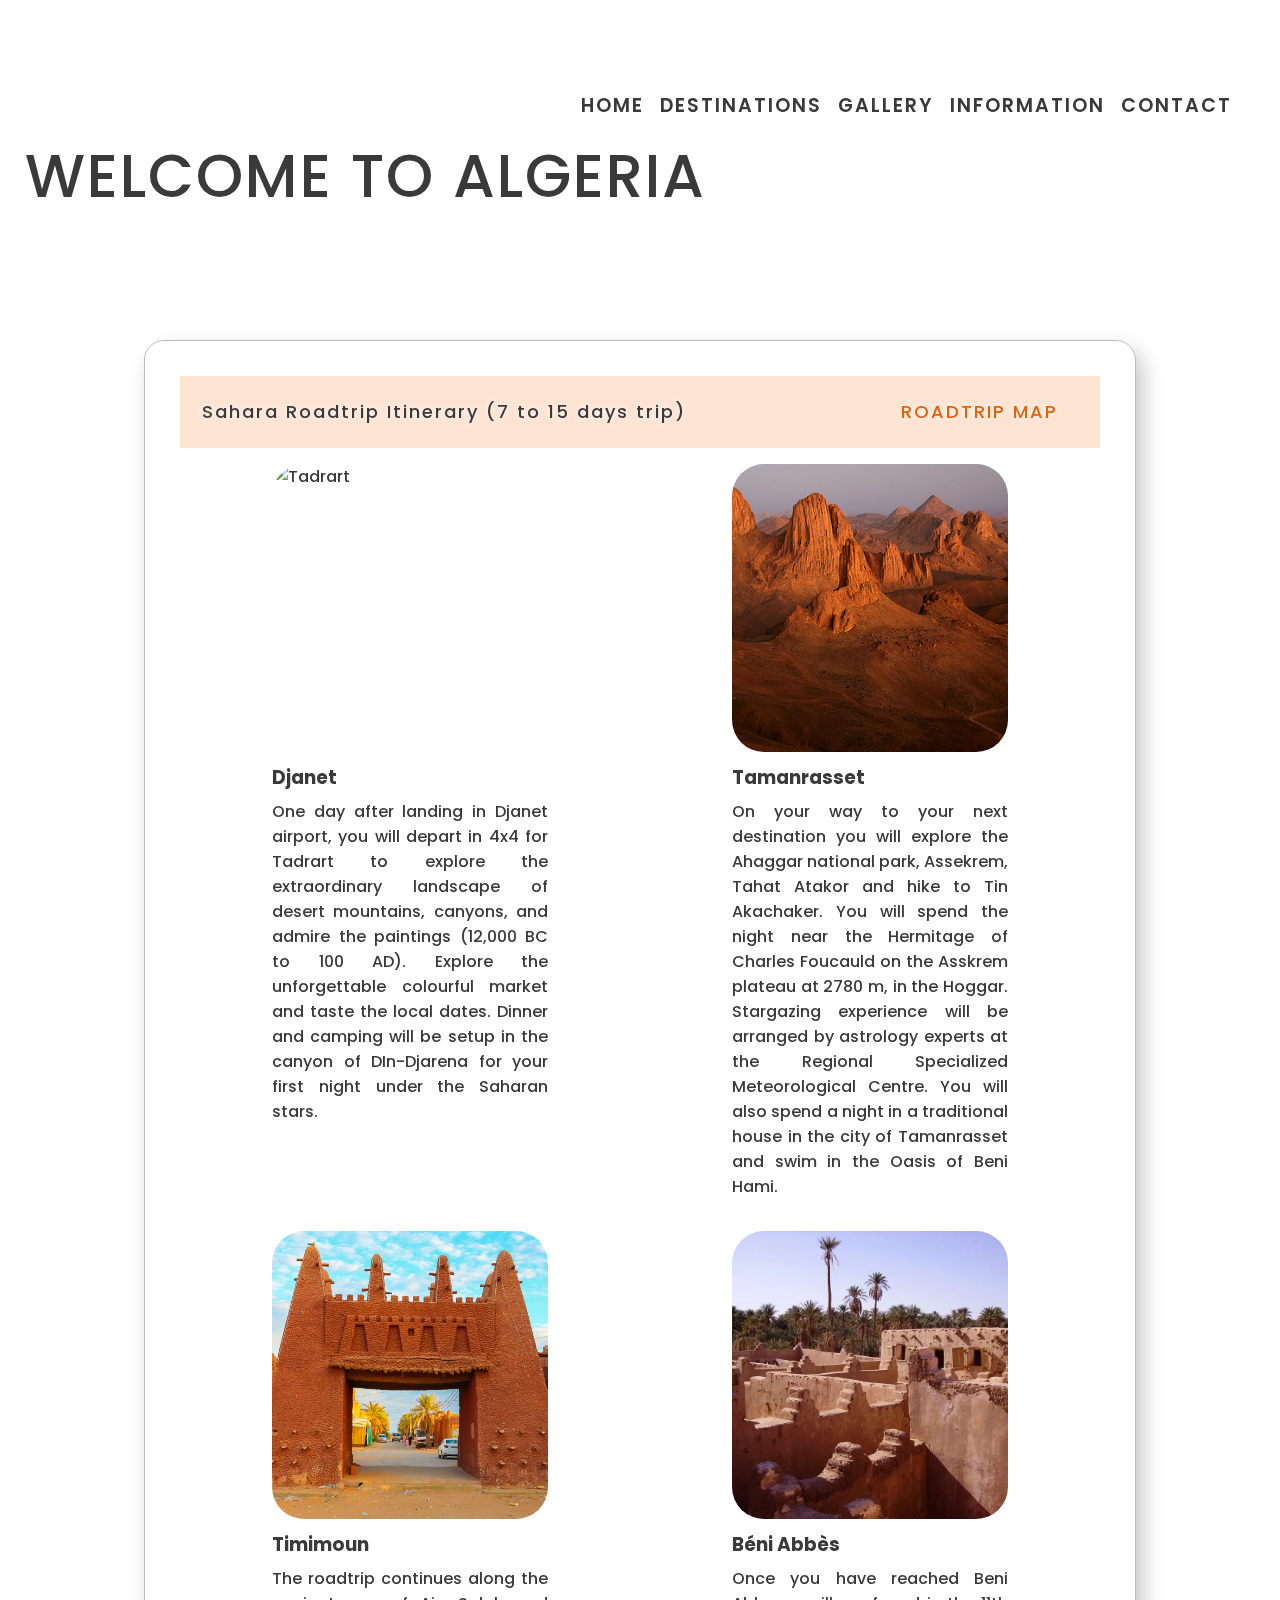
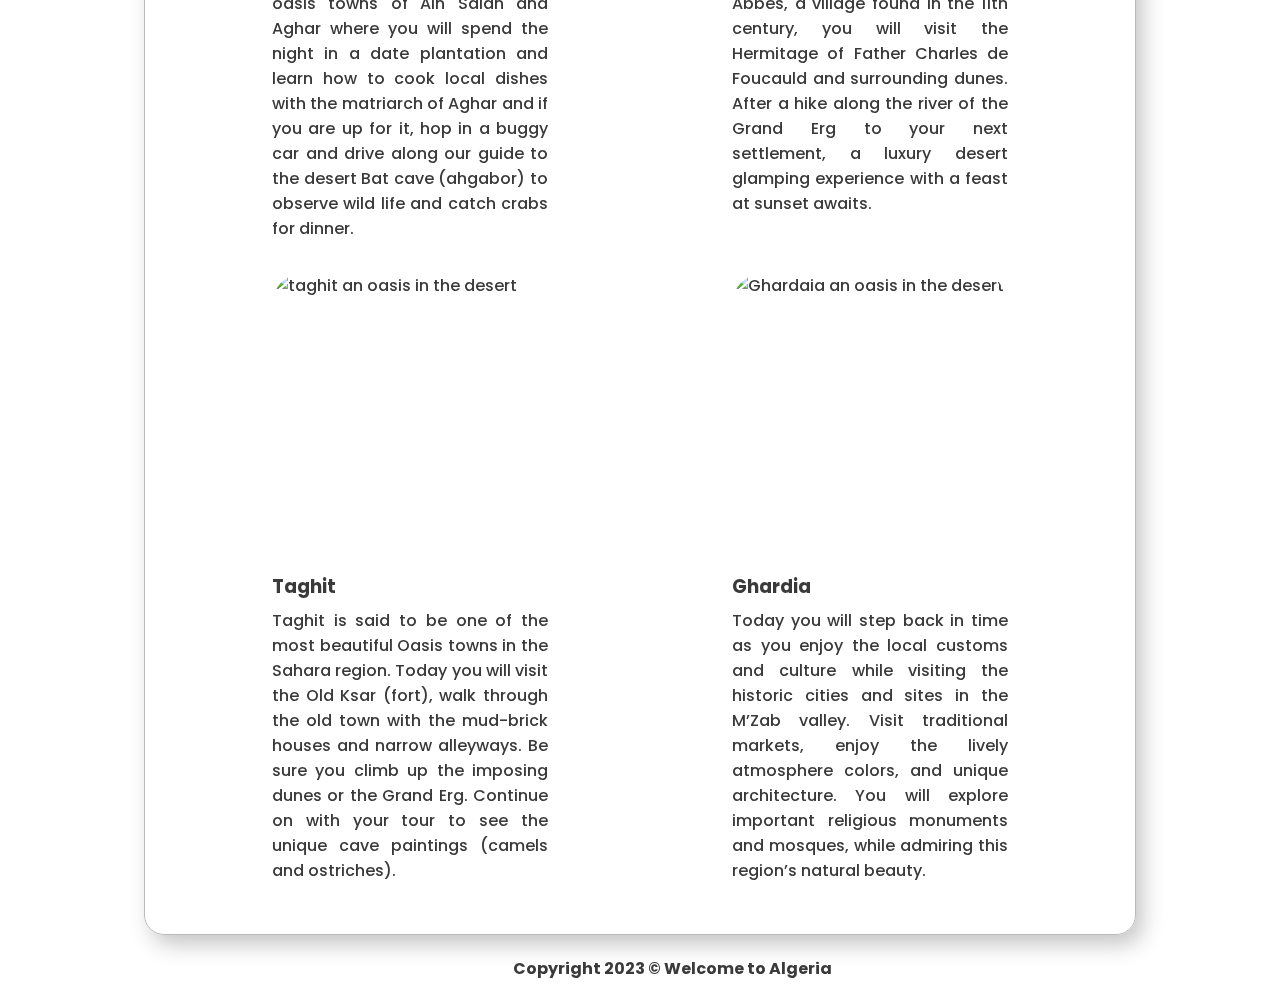
==== commit ea41eea6: "adjust navbar and logo style and delete logo subtitle" ====
--- a/adventure.html
+++ b/adventure.html
@@ -45,24 +45,26 @@
                     <li>
                         <a href="index.html">Home</a>
                     
-                    </li>   
-                    
+                    </li>  
+
+                       
                 </ul>
             </nav>   
+
+            <h1 id="logo">Welcome to Algeria</h1>
         </div>
     </header>
     
    
     <div class="content">
-        <h1 id="logo">Welcome to Algeria</h1>
-        <h2 id="subtitle">Where your next adventure awaits</h2>
+      
    <div class="content_inner">
         <div class="roadtrip-header">
                 <h2 id="subtitle"> Sahara Roadtrip Itinerary (7 to 15 days trip)</h2>
                 
             <div class="map">
-                <i class="fa-solid fa-map-location-dot"></i>
-                <a href="map.html">Roadtrip Map </a>
+              
+                <a href="map.html"> Roadtrip Map <i class="fa-solid fa-map-location-dot"></i></a>
             </div>  
        </div>
     
@@ -74,14 +76,12 @@
                         alt="Tadrart">
                 </div>
 
-                <h3> Djanet <i class="fa-solid fa-location-dot"></i></h3>
+               <a href="https://goo.gl/maps/26jSrjB2LjCMy1QTA" target="_blank"><h3> Djanet <i class="fa-solid fa-location-dot" ></i></h3></a>
                 <p>
                     One day after landing in Djanet airport, you will depart in 4x4 for Tadrart to explore the extraordinary landscape of desert mountains, canyons,
                     and admire the paintings (12,000 BC to 100 AD). Explore the unforgettable colourful market and taste the local dates.
                     Dinner and camping will be setup in the canyon of DIn-Djarena for your first night under the Saharan stars.
-                
                 </p>
-
             </div>
            
             <div id="destination">
@@ -90,7 +90,7 @@
                     <img class="destination_image" src="./assets/css/images/tamanrasset-ahogar.jpg" aria-label="the ahogar mountains near the city of Tamanrasset" 
                         alt="ahogar mountains near Tamanrasset city">
                 </div>
-                <h3>Tamanrasset <i class="fa-solid fa-location-dot"></i></h3>
+                <a href="https://goo.gl/maps/k1RopMKWCS4B7f846" target="_blank"><h3 >Tamanrasset <i class="fa-solid fa-location-dot"></i></h3></a>
                 <p>
                     On your way to your next destination you will explore the Ahaggar national park, Assekrem, Tahat Atakor and hike to Tin Akachaker. You will spend
                     the night near the Hermitage of Charles Foucauld on the Asskrem plateau at 2780 m, in the Hoggar. Stargazing experience will be arranged by astrology experts at the Regional Specialized Meteorological Centre.
@@ -103,7 +103,7 @@
                     <img class="destination_image" src="./assets/css/images/timimoun-ksar.jpg" aria-label="castle of Timimoun" 
                         alt=" castle in Timimoun">  
                 </div>
-                <h3>Timimoun <i class="fa-solid fa-location-dot"></i></h3>
+                <a href="https://goo.gl/maps/Ax4ehzXPTN1xsQLS7" target="_blank"><h3>Timimoun <i class="fa-solid fa-location-dot"></i></h3></a>
                 <p>The roadtrip continues along the oasis towns of Ain Salah and Aghar where you will spend the night in a date plantation and learn how to cook local dishes with 
                 the matriarch of Aghar and if you are up for it, hop in a buggy car and drive along our guide to the desert Bat cave (ahgabor) to observe wild life and catch crabs for dinner.
                 </p>
@@ -114,7 +114,7 @@
                     <img  class="destination_image" src="./assets/css/images/Ksar-de-Beni-Abbes.webp" aria-label="castle of the descendent of town founder" 
                         alt=" castle in Beni Abbes">
                 </div>
-                <h3>Béni Abbès <i class="fa-solid fa-location-dot"></i></h3>
+                <a href="https://goo.gl/maps/DvcEquzKUHks3xSRA" target="_blank"><h3>Béni Abbès <i class="fa-solid fa-location-dot"></i></h3></a>
                 <p>Once you have reached Beni Abbes, a village found in the 11th century, you will visit the Hermitage of Father Charles de Foucauld and surrounding dunes. 
                     After a hike along the river of the Grand Erg to your next settlement, a luxury desert glamping experience with a feast at sunset awaits. 
                 </p>
@@ -125,7 +125,7 @@
                     <img  class="destination_image" src="./assets/css/images/Oasis-of-Taghit.jpg" aria-label="the town of Taghit an oasis in the middle of the desert" 
                         alt=" taghit an oasis in the desert">
                 </div>
-                <h3>Taghit <i class="fa-solid fa-location-dot"></i></h3>
+                <a href="https://goo.gl/maps/aJYxps3LroAUPwor7" target="_blank"><h3>Taghit <i class="fa-solid fa-location-dot"></i></h3></a>
                  <p>Taghit is said to be one of the most beautiful Oasis towns in the Sahara region. Today you will visit the Old Ksar (fort),
                 walk through the old town with the mud-brick houses and narrow alleyways. Be sure you climb up the imposing dunes or the Grand
                 Erg. Continue on with your tour to see the unique cave paintings (camels and ostriches).
@@ -137,7 +137,7 @@
                     <img  class="destination_image" src="./assets/css/images/Ghardaia-Algeria.jpg" aria-label="the town of Ghardaia an oasis in the middle of the desert" 
                         alt=" Ghardaia an oasis in the desert">
                 </div>
-                <h3>Ghardia <i class="fa-solid fa-location-dot"></i></h3>
+                <a href="https://goo.gl/maps/esS1uNExMCcPs9D3A" target="_blank"><h3>Ghardia <i class="fa-solid fa-location-dot"></i></h3></a>
                 <p>Today you will step back in time as you enjoy the local customs and culture while visiting the historic cities and sites in the M’Zab valley.
                 Visit traditional markets, enjoy the lively atmosphere colors, and unique architecture. You will explore important religious monuments and mosques,
                 while admiring this region’s natural beauty.</p>
--- a/assets/css/style.css
+++ b/assets/css/style.css
@@ -9,13 +9,11 @@
 
 body {
     height: 100%;
-    font-family: 'Poppins', sans-serif;
     font-weight: 500;
     color: #3a3a3a;
 }
 
 #logo {
-    font-family: 'Poppins', sans-serif;
     font-size: 60px;
     font-weight: 500;
     text-transform: uppercase;
@@ -25,8 +23,7 @@
     margin-left: 2%;
 }
 
-#subtitle {
-    font-family: 'Poppins', sans-serif;
+#subtitle_logo {
     font-size: large;
     font-weight: 500;
     letter-spacing: 2px;
@@ -36,23 +33,29 @@
     margin: 0.4rem;
 }
 
+#subtitle {
+    font-size: large;
+    font-weight: 500;
+    letter-spacing: 2px;
+    color: #3a3a3a;
+    align-self: flex-start;
+    margin-left: 2%;
+    margin: 0.4rem;
+}
 
 /*navigation links*/
 
 #navigation {
     align-self: flex-end;
+    padding: 1rem;
 }
 
 #menu {
-    
-    font-family: 'Poppins', sans-serif;
-    font-size: 1em;
-    font-weight: 500;
+    font-size: 1.2em;
+    font-weight: 600;
     line-height: 1em;
     text-transform: uppercase;
     letter-spacing: 2px;
-    
-
 }
 
 #menu li {
@@ -88,23 +91,22 @@
 .showcase {
     width: 100%;
     position: absolute;
-    top: 1.5rem;
+    top: 5rem;
     left: 0px;
     display: flex;
+    flex-direction: column;
     justify-content: space-between;
     align-items: flex-start;
-    color: #f56607;
     z-index: 2;
-    flex-direction: column;
+    padding-right: 1rem;
+    background-color: #ffffff1a;
 }
 
 
 
 /* Content of the home page*/
-
-
 .content {
-    margin-top: 5rem;
+    margin-top: 15rem;
     display: flex;
     flex-direction: column;
 }
@@ -118,7 +120,7 @@
     max-width: 850px;
     padding: 51px;
     border-radius: 20px;
-    margin-top: 100px;
+    margin-top: 15%;
     font-weight: 500;
     display: flex;
     flex-direction: column;
@@ -238,7 +240,13 @@
 
 h3 {
     color: #3a3a3a;
-    margin-bottom: 4px;
+    margin-bottom: 12px;
+} 
+
+a {
+    text-decoration: none;
+    color:  #3a3a3a;
+    line-height: 1.2rem;
 }
 
 
@@ -289,7 +297,6 @@
 }
 
 .map i {
-    color: #e5610a;
     margin-right: 0.5rem;
 }
 
@@ -332,7 +339,6 @@
 
 
 .itinerary {
-    font-family: 'Poppins', sans-serif;
     font-size: large;
     font-weight: 500;
     line-height: 1em;
@@ -493,12 +499,6 @@
 
 
 @media only screen and (max-width: 600px) {
-    #menu {
-        font-size: 0.8em;
-    }
-    #logo {
-        font-size: 35px;
-    }
     #subtitle {
         /*font-size: small !important;*/
     }
@@ -546,6 +546,15 @@
     h2 {
         font-size: 1.3em;
     }
+    #logo {
+        font-size: 35px;
+    }
+    #menu {
+        font-size: 0.8em;
+    }
+    .showcase {
+        top: 1rem;
+    }
 }
 
 @media only screen and (max-width: 992px) {
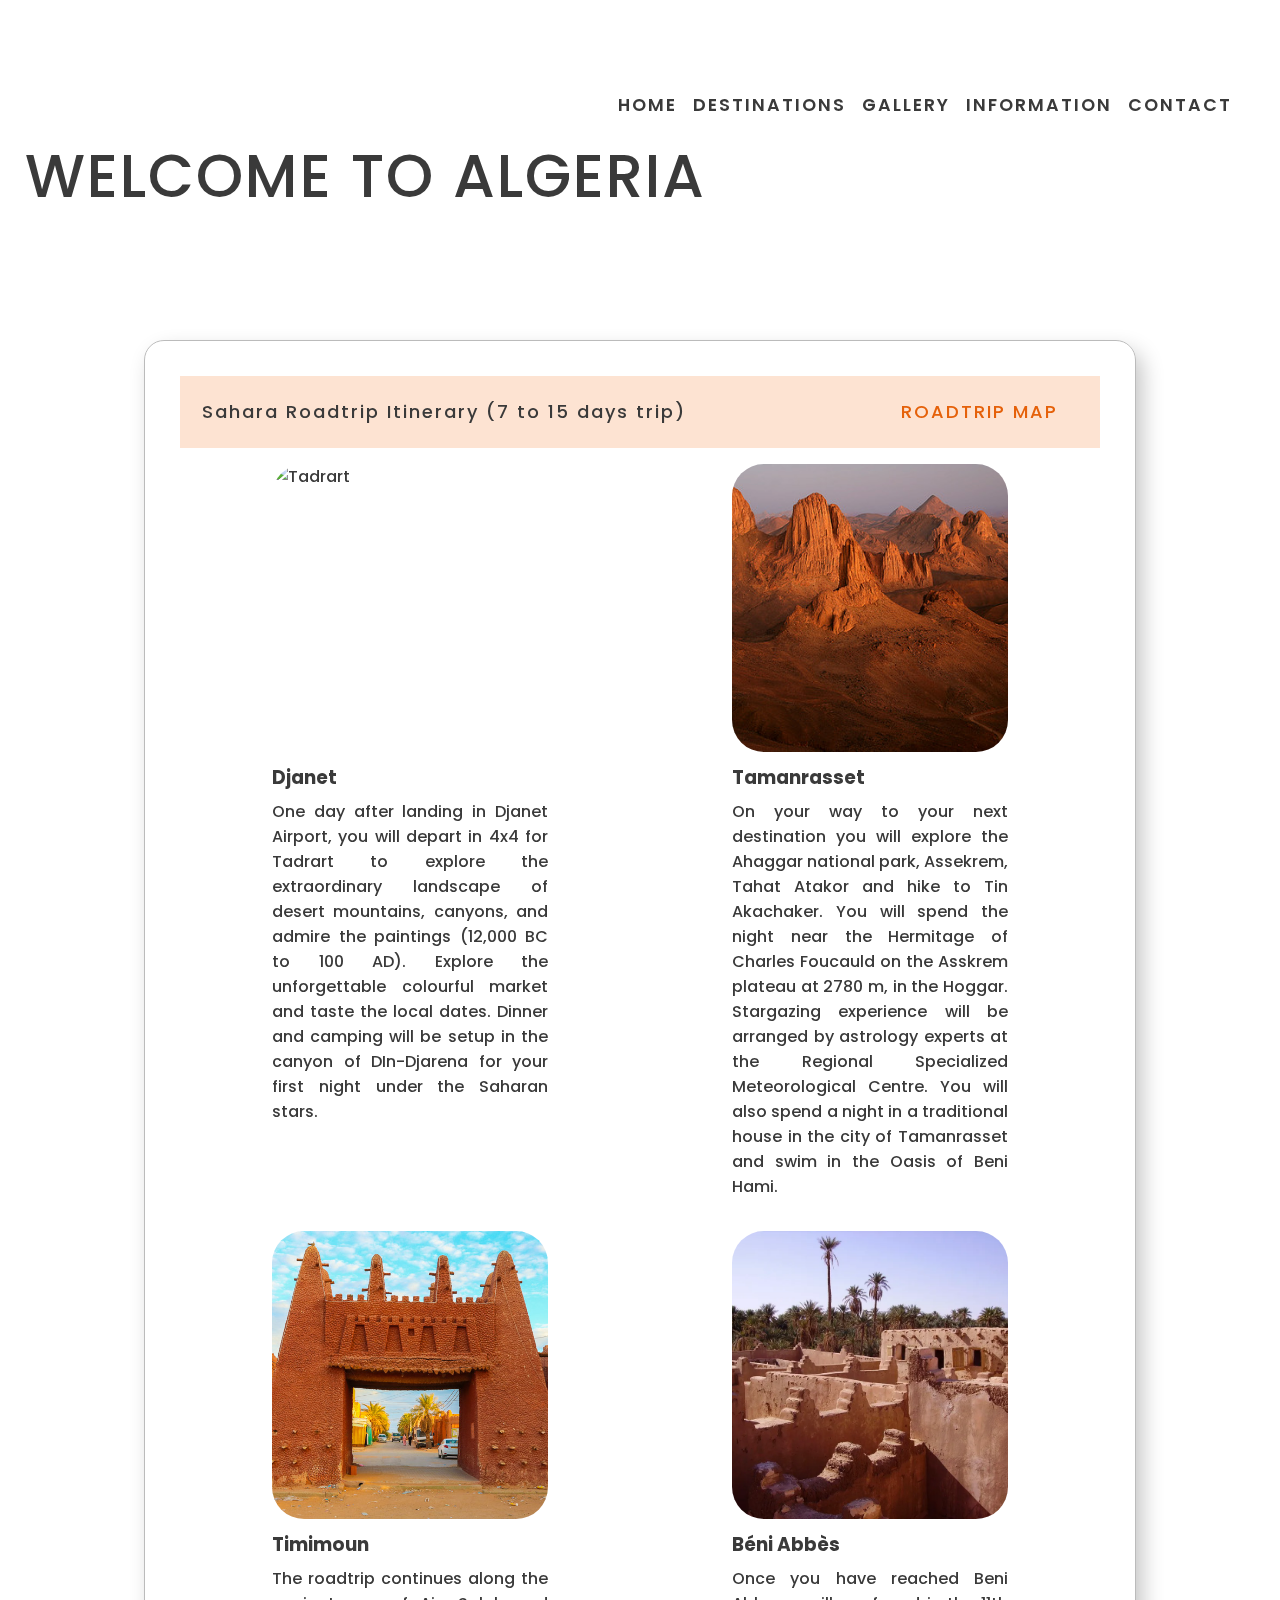
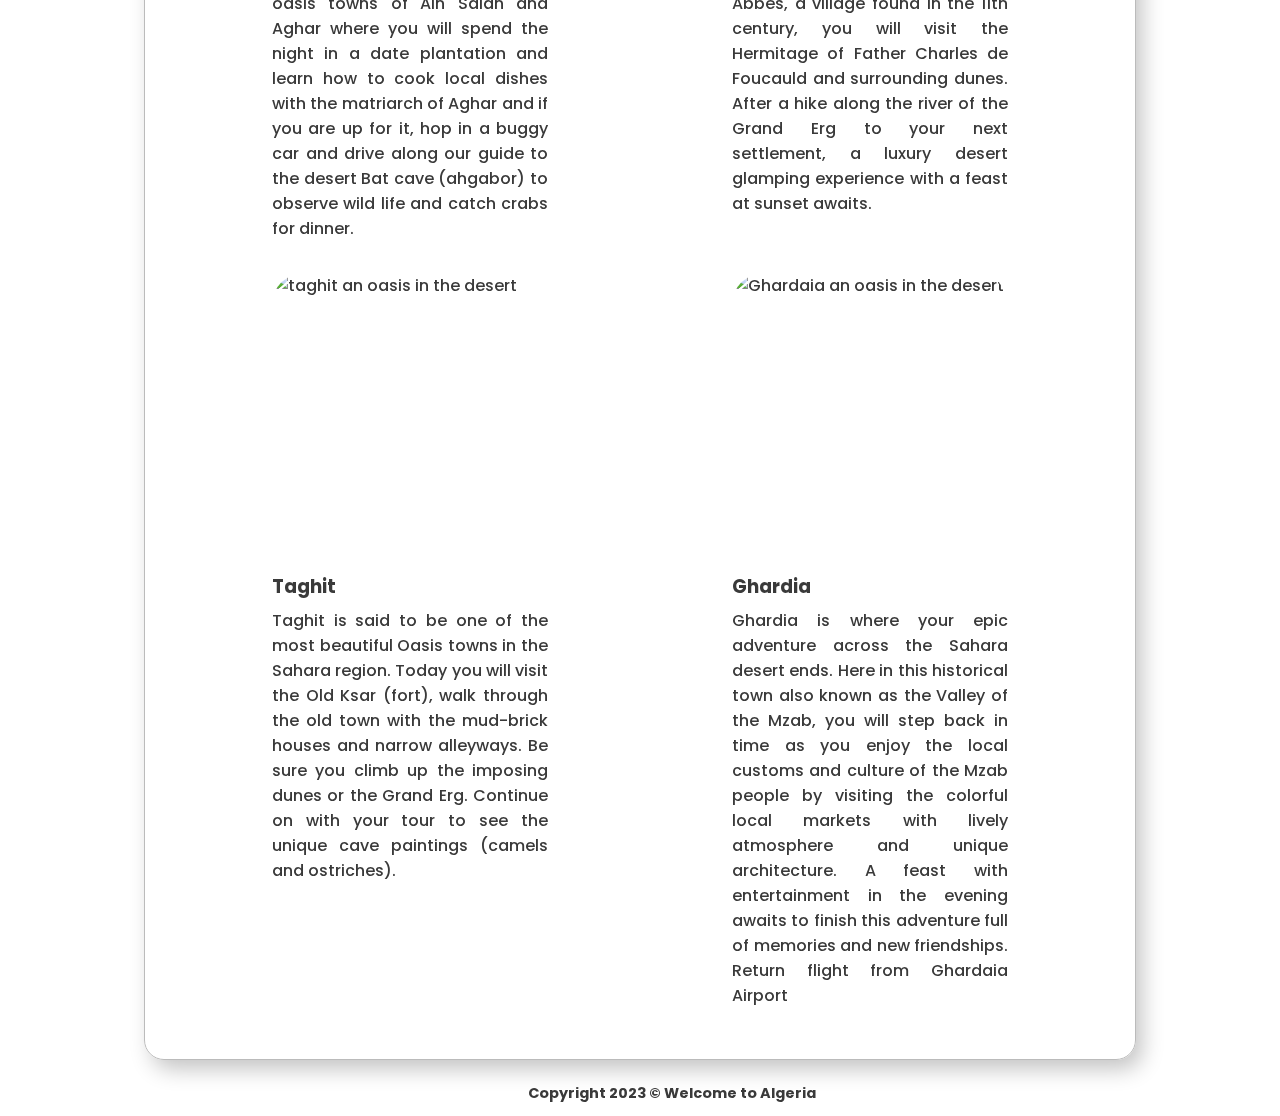
==== commit 3174a5a5: "added video play attributes and aria-label to all pages" ====
--- a/adventure.html
+++ b/adventure.html
@@ -4,8 +4,7 @@
     <meta charset="UTF-8">
     <meta http-equiv="X-UA-Compatible" content="IE=edge">
     <meta name="viewport" content="width=device-width, initial-scale=1.0">
-    <meta name="description" content="Welcome to Algeria, a webpage that highlights the best touristic spots to see and experiences to have when visiting this mysterious and incredible country.">
-    <meta name="description" content="Welcome to Algeria, tips and highlights of the best things to do in Algeria">
+    <meta name="description" content="Welcome to Algeria, is a travel agency that offers an extraordinary roadtrip across the mysterious and incredible Sahara desert.">
     <link rel="stylesheet" href="./assets/css/style.css">
 
     <title>Welcome to Algeria</title>
@@ -17,7 +16,7 @@
     <header>
 
         <div class="background-video">
-            <video class="video" src="./assets/css/images/sahara-desert-videobg.mp4" muted loop autoplay></video>
+            <video class="video" src="./assets/css/images/sahara-desert-videobg_compressed3.mp4"  autoplay="autoplay" loop="true" muted defaultmuted playsinline aria-label="Video background depicting a 4x4 driving across the desert mountains" ></video>
         </div>
 
         <div class="showcase">
@@ -69,24 +68,24 @@
        </div>
     
          <div class="destinations">
-            <div id="destination">
+            <div class="destination">
                 
-                <div id="destination_image_wrapper">
+                <div class="destination_image_wrapper">
                     <img class="destination_image" src="./assets/css/images/sahara-desert.jpg" aria-label="Tadrart mountains near Djanet" 
                         alt="Tadrart">
                 </div>
 
                <a href="https://goo.gl/maps/26jSrjB2LjCMy1QTA" target="_blank"><h3> Djanet <i class="fa-solid fa-location-dot" ></i></h3></a>
                 <p>
-                    One day after landing in Djanet airport, you will depart in 4x4 for Tadrart to explore the extraordinary landscape of desert mountains, canyons,
+                    One day after landing in Djanet Airport, you will depart in 4x4 for Tadrart to explore the extraordinary landscape of desert mountains, canyons,
                     and admire the paintings (12,000 BC to 100 AD). Explore the unforgettable colourful market and taste the local dates.
                     Dinner and camping will be setup in the canyon of DIn-Djarena for your first night under the Saharan stars.
                 </p>
             </div>
            
-            <div id="destination">
+            <div class="destination">
                 
-                <div id="destination_image_wrapper">
+                <div class="destination_image_wrapper">
                     <img class="destination_image" src="./assets/css/images/tamanrasset-ahogar.jpg" aria-label="the ahogar mountains near the city of Tamanrasset" 
                         alt="ahogar mountains near Tamanrasset city">
                 </div>
@@ -98,8 +97,8 @@
                 </p>
             </div>
             
-            <div id="destination">
-                <div id="destination_image_wrapper">
+            <div class="destination">
+                <div class="destination_image_wrapper">
                     <img class="destination_image" src="./assets/css/images/timimoun-ksar.jpg" aria-label="castle of Timimoun" 
                         alt=" castle in Timimoun">  
                 </div>
@@ -109,8 +108,8 @@
                 </p>
             </div>
 
-            <div id="destination">
-                <div id="destination_image_wrapper">
+            <div class="destination">
+                <div class="destination_image_wrapper">
                     <img  class="destination_image" src="./assets/css/images/Ksar-de-Beni-Abbes.webp" aria-label="castle of the descendent of town founder" 
                         alt=" castle in Beni Abbes">
                 </div>
@@ -120,8 +119,8 @@
                 </p>
             </div>
             
-            <div id="destination">
-                <div id="destination_image_wrapper">
+            <div class="destination">
+                <div class="destination_image_wrapper">
                     <img  class="destination_image" src="./assets/css/images/Oasis-of-Taghit.jpg" aria-label="the town of Taghit an oasis in the middle of the desert" 
                         alt=" taghit an oasis in the desert">
                 </div>
@@ -132,51 +131,46 @@
                 </p>
             </div>
             
-            <div id="destination">
-                <div id="destination_image_wrapper">
-                    <img  class="destination_image" src="./assets/css/images/Ghardaia-Algeria.jpg" aria-label="the town of Ghardaia an oasis in the middle of the desert" 
+            <div class="destination">
+                <div class="destination_image_wrapper">
+                    <img  class="destination_image" src="./assets/css/images/ghardaia-Algeria.jpg" aria-label="the town of Ghardaia an oasis in the middle of the desert" 
                         alt=" Ghardaia an oasis in the desert">
                 </div>
                 <a href="https://goo.gl/maps/esS1uNExMCcPs9D3A" target="_blank"><h3>Ghardia <i class="fa-solid fa-location-dot"></i></h3></a>
-                <p>Today you will step back in time as you enjoy the local customs and culture while visiting the historic cities and sites in the M’Zab valley.
-                Visit traditional markets, enjoy the lively atmosphere colors, and unique architecture. You will explore important religious monuments and mosques,
-                while admiring this region’s natural beauty.</p>
+                <p>Ghardia is where your epic adventure across the Sahara desert ends. Here in this historical town also known as the Valley of the Mzab,
+                    you will step back in time as you enjoy the local customs and culture of the Mzab people by visiting the colorful local markets with lively atmosphere and unique architecture. 
+                    A feast with entertainment in the evening awaits to finish this adventure full of memories and new friendships. Return flight from Ghardaia Airport</p>
 
             </div>
        </div>
        
    </div>
 </div>
-  
-</body>
 <footer>
-          
-            <ul class="social-networks">
-             <li>
-                    <a href="https://facebook.com" target="_blank" rel="noopener"
-                        aria-label="Visit our Facebook page (opens in a new tab)"><i class="fab fa-facebook"></i></a>
-                </li>
-                <li>
-                    <a href="https://twitter.com" target="_blank" rel="noopener"
-                        aria-label="Visit our Twitter page (opens in a new tab)"><i class="fab fa-twitter-square"></i></a>
-                </li>
-                <li>
-                    <a href="https://youtube.com" target="_blank" rel="noopener"
-                        aria-label="Visit our YouTube page (opens in a new tab)"><i class="fab fa-youtube-square"></i></a>
-                </li>
-                <li>
-                    <a href="https://instagram.com" target="_blank" rel="noopener"
-                        aria-label="Visit our Instagram page (opens in a new tab)"><i class="fab fa-instagram"></i></a>
-                </li> 
-                <li class="copyright">
-                    <p>Copyright 2023 © Welcome to Algeria
-                    </p>
-                </li>
-            </ul>
-    
+    <ul class="social-networks">
+        <li>
+            <a href="https://facebook.com" target="_blank" rel="noopener"
+                aria-label="Visit our Facebook page (opens in a new tab)"><i class="fab fa-facebook"></i></a>
+        </li>
+        <li>
+            <a href="https://twitter.com" target="_blank" rel="noopener"
+                aria-label="Visit our Twitter page (opens in a new tab)"><i class="fab fa-twitter-square"></i></a>
+        </li>
+        <li>
+            <a href="https://youtube.com" target="_blank" rel="noopener"
+                aria-label="Visit our YouTube page (opens in a new tab)"><i class="fab fa-youtube-square"></i></a>
+        </li>
+        <li>
+            <a href="https://instagram.com" target="_blank" rel="noopener"
+                aria-label="Visit our Instagram page (opens in a new tab)"><i class="fa-brands fa-square-instagram"></i></a>
+        </li> 
+    </ul>
+    <p class="copyright">Copyright 2023 © Welcome to Algeria</p>
 </footer>
+
 <!-- Font awesome script -->
 <script src="https://kit.fontawesome.com/b83175b9a4.js" crossorigin="anonymous"></script>
 <script src="https://kit.fontawesome.com/b83175b9a4.js" crossorigin="anonymous"></script>
 <script src="https://kit.fontawesome.com/726e1f4ce8.js" crossorigin="anonymous"></script>
+</body>
 </html>--- a/assets/css/style.css
+++ b/assets/css/style.css
@@ -7,6 +7,12 @@
     font-family: 'Poppins', sans-serif;
 }
 
+
+
+h4 {
+    font-size: 0.8em;
+}
+
 body {
     height: 100%;
     font-weight: 500;
@@ -51,7 +57,7 @@
 }
 
 #menu {
-    font-size: 1.2em;
+    font-size: 1.1em;
     font-weight: 600;
     line-height: 1em;
     text-transform: uppercase;
@@ -100,6 +106,8 @@
     z-index: 2;
     padding-right: 1rem;
     background-color: #ffffff1a;
+    box-shadow: 0px 0px 30px 5px #ffffff12;
+    border-bottom: 1px solid #ffffff0d;
 }
 
 
@@ -111,16 +119,22 @@
     flex-direction: column;
 }
 
+.content.index {
+    height: calc(80vh - 15rem);
+    min-height: 400px;
+    justify-content: center;
+    align-items: center;
+}
+
 
 .short-intro {
     align-self: center;
-    background-color: #ffffff9c;
+    background-color:#ffffffc7;
     width: 45%;
     min-width: 700px;
     max-width: 850px;
     padding: 51px;
-    border-radius: 20px;
-    margin-top: 15%;
+    border-radius: 15px;
     font-weight: 500;
     display: flex;
     flex-direction: column;
@@ -161,24 +175,28 @@
 
 
 
+
+
+/* footer and social media links*/
+
+footer {
+    display: flex;
+    flex-direction: row;
+    align-items: center;
+    justify-content: center;
+    text-align: center;
+
+    margin-top: 1rem;
+    max-height: 20%;
+    width: 100%;
+    font-size: larger;
+    font-weight: bolder;
+}
+
 .footer-index {
     position: fixed;
     bottom: 2%;
     left: 0px;
-    max-height: 20%;
-    width: 100%;
-
-}
-
-
-/* footer and social media links*/
-
-footer {
-    margin-top: 1rem;
-    max-height: 20%;
-    width: 100%;
-    font-size: larger;
-    font-weight: bolder;
 }
 
 .social-networks {
@@ -186,6 +204,7 @@
     flex-direction: row;
     align-items: center;
     justify-content: center;
+    list-style-type: none;
 }
 
 .social-networks i {
@@ -204,7 +223,7 @@
 }
 
 .copyright {
-    font-size: smaller;
+    font-size: 0.9rem;
     color: #3a3a3a
 }
 
@@ -227,7 +246,6 @@
     display: flex;
     flex-direction: column;
     box-shadow: rgba(0, 0, 0, 0.24) 7px 10px 22px -1px;
-    text-shadow: white 0px 0px 6px;
     border-radius: 20px;
     border-width: 1px;
     border-style: solid;
@@ -260,7 +278,7 @@
     text-align: justify;
 }
 
-#destination {
+.destination {
     width: 30%;
     margin: 1rem;
     display: flex;
@@ -273,7 +291,7 @@
     height: 100%;
 }
 
-#destination_image_wrapper {
+.destination_image_wrapper {
     height: 18rem;
     margin-bottom: 1rem;
     border-radius: 2rem;
@@ -304,10 +322,6 @@
 .map a:hover {
     border-bottom: 1px solid #f56607;
     color: #3a3a3a;
-}
-
-.map-header i::marker {
-    content: icon;
 }
 
 
@@ -405,7 +419,6 @@
     width: 100%;
 }
 
-
 /* information */
 
 
@@ -469,11 +482,15 @@
     padding: 1rem;
     text-align: center;
     font-weight: 600;
-    text-transform: uppercase;
+    
+}
+
+.contact-p {
+    text-align: justify;
+    padding: 1rem;
 }
 
 .contact_input {
-    width: 20%;
     background-color: #f56607f5;
     color: white;
     padding: 7px 20px;
@@ -486,8 +503,6 @@
     margin-top: 0.3rem;
 }
 
-
-
 .footer-contact {
     position: fixed;
     bottom: 2%;
@@ -497,11 +512,18 @@
  
 }
 
+@media only screen and (max-width: 400px) {
+    .short-intro {
+        width: 90%;  
+    }
+
+    .footer-index {
+        position: relative;
+    }
+}
 
 @media only screen and (max-width: 600px) {
-    #subtitle {
-        /*font-size: small !important;*/
-    }
+    
     .content_inner {
         padding: 10px;
     }
@@ -523,7 +545,9 @@
     .map {
         font-size: 15px;
     }
-    
+    footer {
+        flex-direction: column;
+    }
 }
 
 @media only screen and (max-width: 768px) {
@@ -534,7 +558,7 @@
         text-align: justify;
         padding: 24px;
     }
-    #destination {
+    .destination {
         width: 90% !important;
     }
     #subtitle {
@@ -547,7 +571,7 @@
         font-size: 1.3em;
     }
     #logo {
-        font-size: 35px;
+        font-size: 7vi;
     }
     #menu {
         font-size: 0.8em;
@@ -555,10 +579,22 @@
     .showcase {
         top: 1rem;
     }
+    .content {
+        margin-top: 7rem;
+    }
+    .content.index {
+        height: calc(80vh - 15rem);
+    }
+    .content_inner {
+        border-radius: 1vw;
+    }
+    .short-intro {
+        border-radius: 1vw;
+    }
 }
 
 @media only screen and (max-width: 992px) {
-    #destination {
+    .destination {
         width: 40%;
     }
 }
